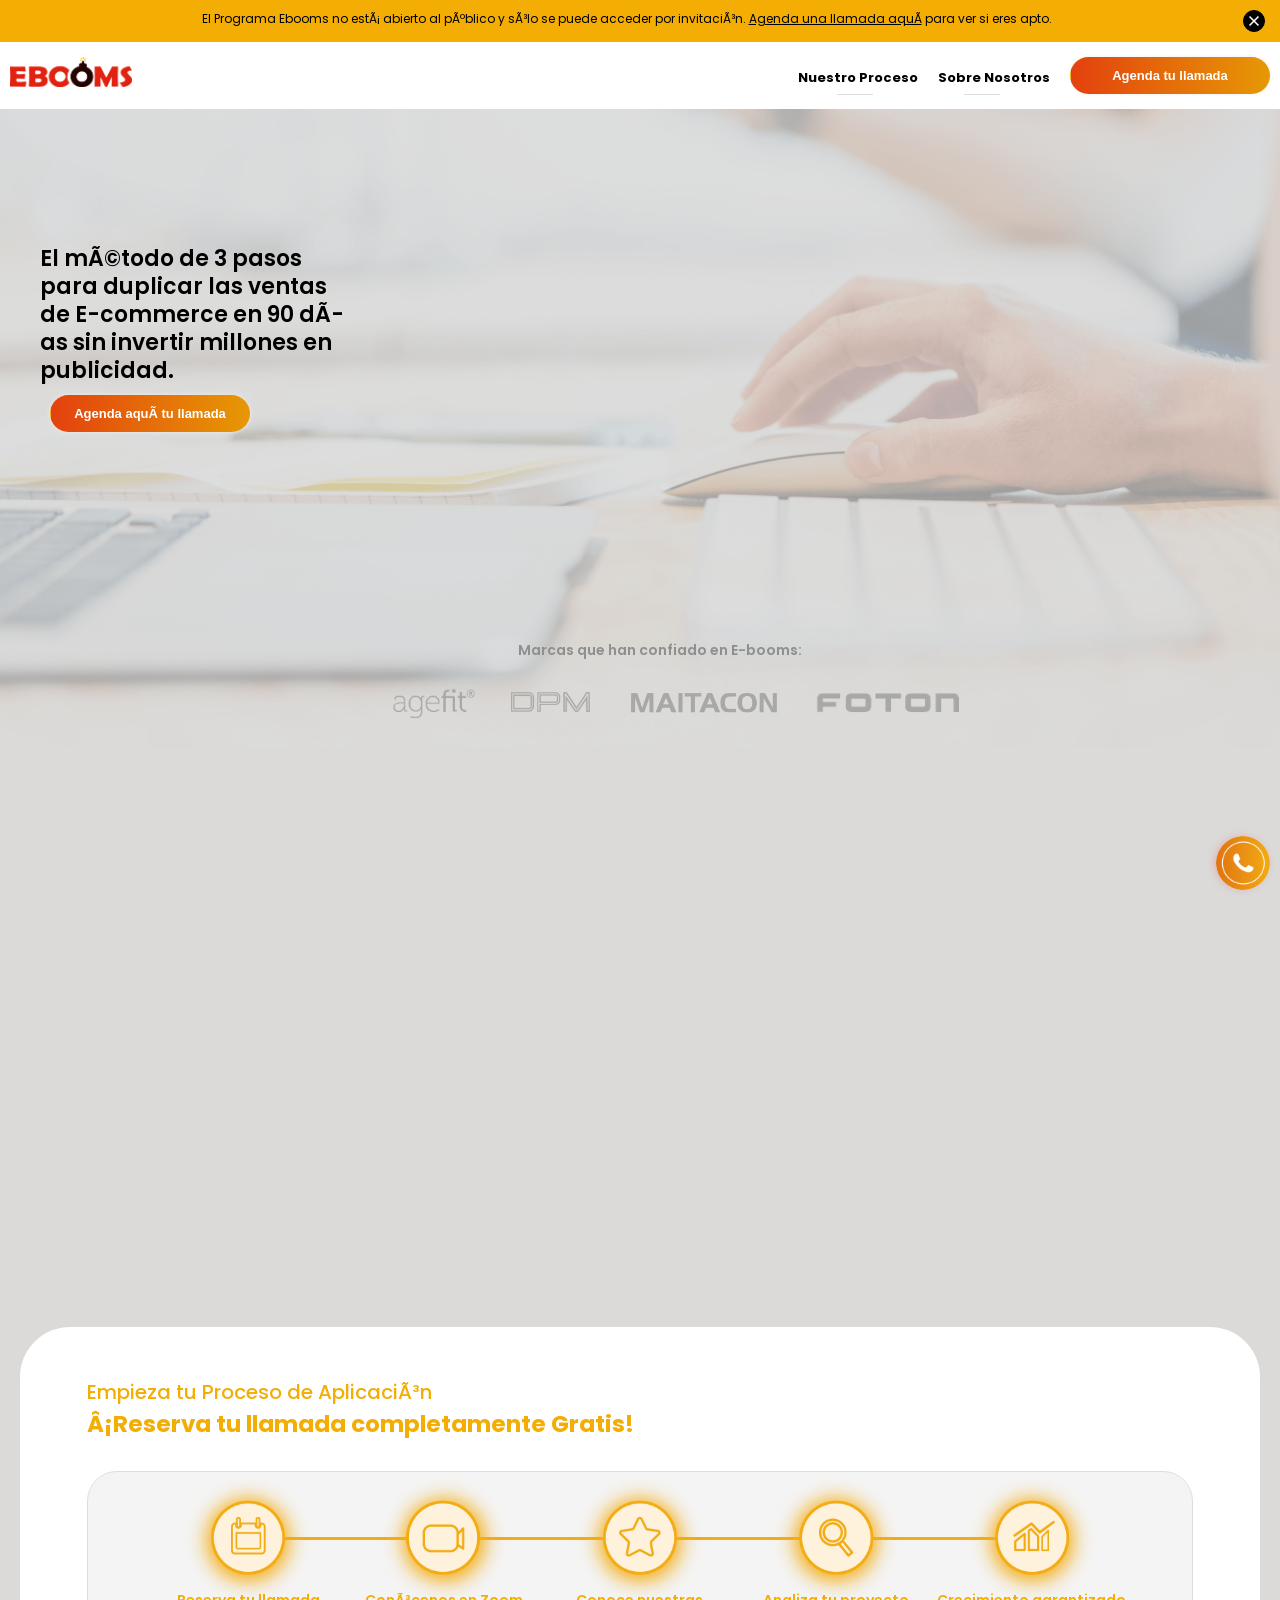
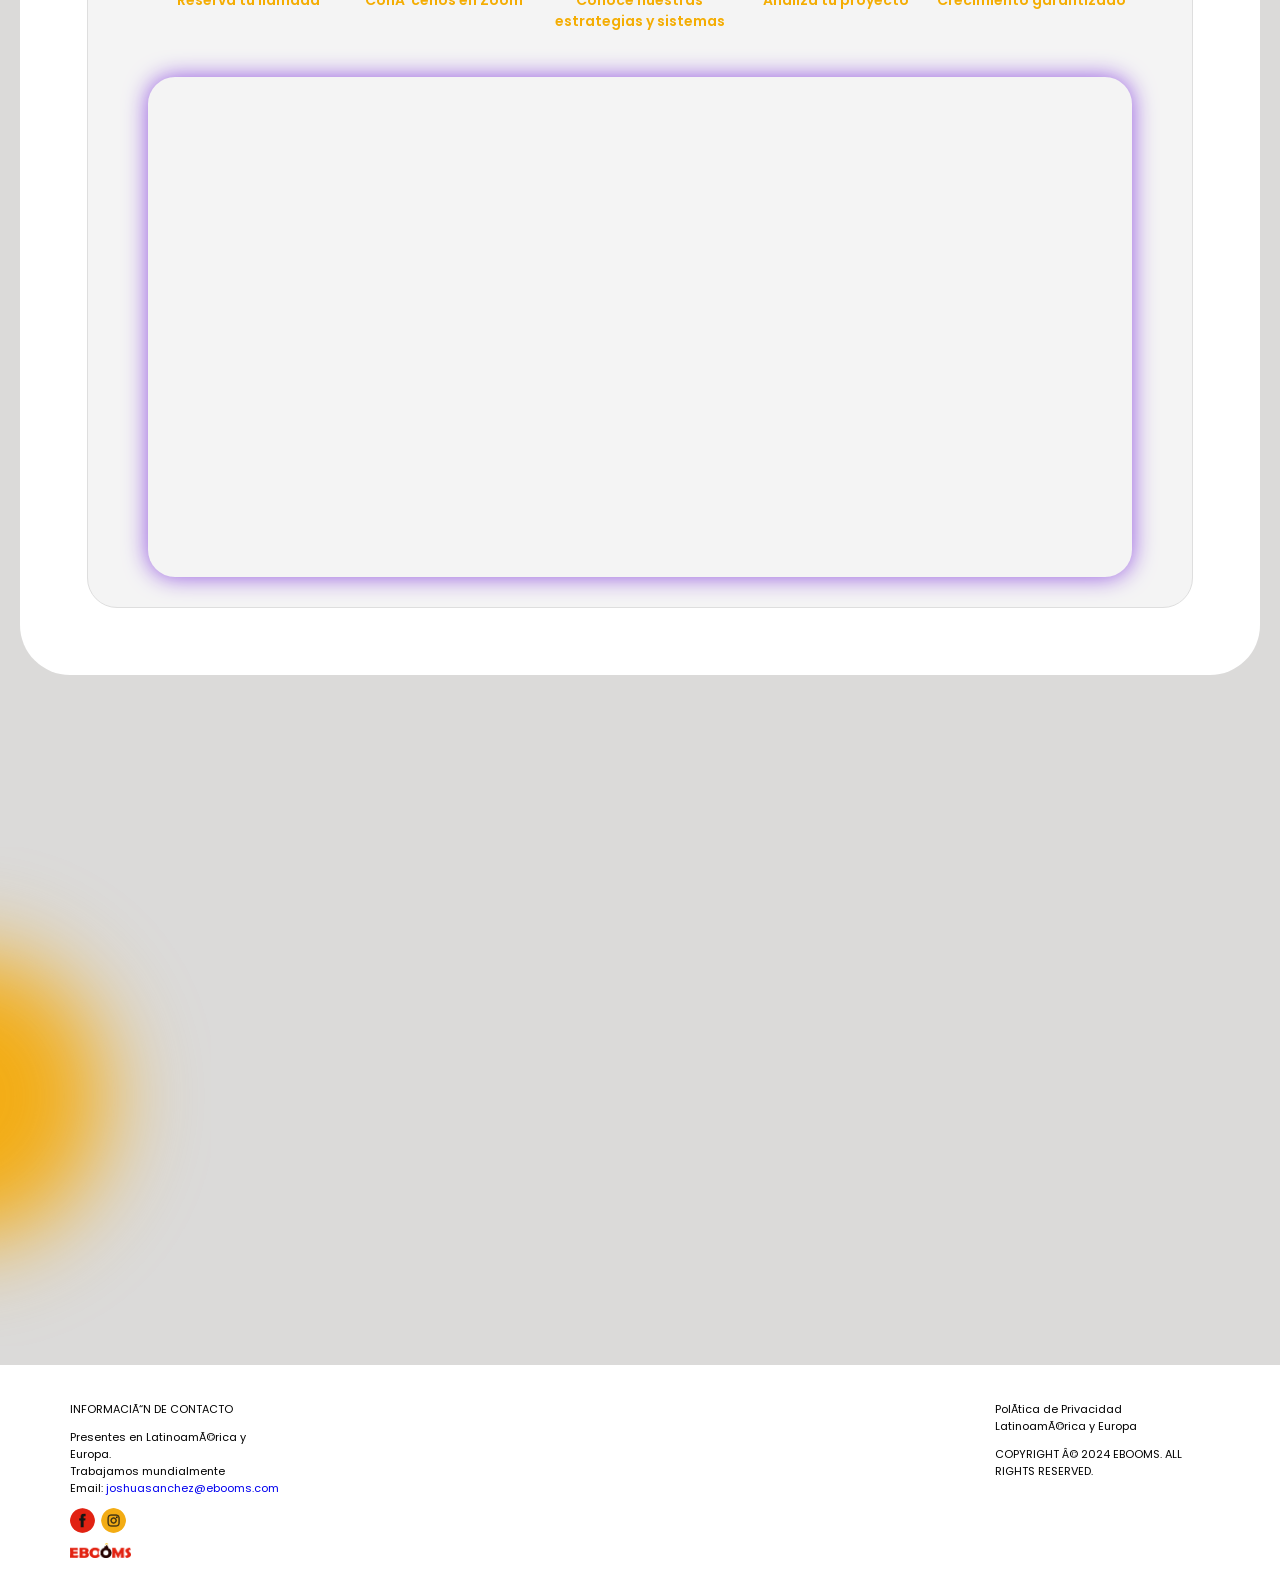
==== index.html @ c70fb782 "goto" ====
<html>
    <head>
        <script src="https://code.jquery.com/jquery-3.7.1.min.js" integrity="sha256-/JqT3SQfawRcv/BIHPThkBvs0OEvtFFmqPF/lYI/Cxo=" crossorigin="anonymous"></script>
        <script src="js/script.js"></script>
        <link rel="stylesheet" href="css/style.css">
        <link rel="stylesheet" href="https://fonts.googleapis.com/css2?family=Material+Symbols+Outlined:opsz,wght,FILL,GRAD@24,400,0,0" />
        <link rel="preconnect" href="https://fonts.googleapis.com">
        <link rel="preconnect" href="https://fonts.gstatic.com" crossorigin>
        <link href="https://fonts.googleapis.com/css2?family=Poppins:ital,wght@0,100;0,200;0,300;0,400;0,500;0,600;0,700;0,800;0,900;1,100;1,200;1,300;1,400;1,500;1,600;1,700;1,800;1,900&display=swap" rel="stylesheet">
        <meta name="viewport" content="width=device-width, initial-scale=1">
    </head>
    <body>
        <!-- Top Fixed -->
        <div class="topFixed">
            <div class="warning">
                <span class="text">
                    El Programa Ebooms no está abierto al público y sólo se puede acceder por invitación. 
                    <a class="btnGoToCall">Agenda una llamada aquí</a> para ver si eres apto.
                </span>            
                <span class="material-symbols-outlined close">
                    close
                </span>
            </div>
            <div class="header flex">
                <div class="divLogo">
                    <span class="name logo"></span>
                </div>
                <span class="shadowBorder shadow1"></span>
                <span class="shadowBorder shadow2"></span>
                <span class="link" onclick="goTo('ourProcess')">Nuestro Proceso</span>
                <span class="link" onclick="goTo('aboutUs')">Sobre Nosotros</span>
                <button class="firstFont btnGradient btnGoToCall">Agenda tu llamada</button>
                <i class="menu backgroundStyle"></i>
            </div> 
        </div>

        <!-- Menu -->
        <div class="divMenu">
            <div class="row">
                <div class="divLogo">
                    <span class="name logo"></span>
                </div>
                <button class="firstFont btnGradient btnGoToCall">Agenda tu llamada</button>
                <i class="close backgroundStyle"></i>
            </div>
            <div class="links">
                <p class="link" onclick="goTo('ourProcess')">Nuestro Proceso</p>
                <p class="link" onclick="goTo('aboutUs')">Sobre Nosotros</p>
            </div>
        </div>
        
        <!-- Section 1 -->
        <div class="section1">
            <div class="line1 flex">
                <div class="flex1 left">
                    <div class="title">El método de 3 pasos para duplicar las ventas de E-commerce en 90 días sin invertir millones en publicidad.</div>
                    <button class="firstFont btnGradient btnGoToCall">Agenda aquí tu llamada</button>
                </div>
                <div class="flex3">
                    <iframe class="video" width="560" height="315" src="https://www.youtube.com/embed/VGa1imApfdg?si=4htYw8G96oYZtL4E&autoplay=1&mute=1" title="YouTube video player" frameborder="0" allow="accelerometer; autoplay; clipboard-write; encrypted-media; gyroscope; picture-in-picture; web-share" referrerpolicy="strict-origin-when-cross-origin" allowfullscreen></iframe>
                </div>
            </div>
            <div class="line2">
                <p>Marcas que han confiado en E-booms:</p>
                <div class="icons">
                    <i id="imgAgefit" class="image"></i>
                    <i id="imgDPM" class="image"></i>
                    <i id="imgMaitacon" class="image"></i>
                    <i id="imgFoton" class="image"></i>
                </div>
            </div>
        </div>

        <!-- Section 2 - Steps -->
        <div class="divSection2 bgGray2">
            <div class="section2">
                <p>¿Cómo funciona?</p>
                <p class="titleYellow">Los Tres Pasos</p>
    
                <div class="iconsSteps">
                    <i step="1">Paso 1</i>
                    <i step="2">Paso 2</i>
                    <i step="3">Paso 3</i>
                </div>
    
                <div class="steps">
                    <!-- Paso 1 -->
                    <div class="step step1 active">
                        <p class="title">Paso 1</p>
                        <div class="box flex">
                            <div class="left flex1 background">Captación de atención, ya sea orgánica o con tráfico pagado, dirigida al embudo de venta personalizado, mediante ofertas de contenido de alto valor virales.</div>
                            <i class="bomb"></i>
                            <div class="right flex1 bgGray">
                                <p><i class="icon users"></i>Captación De Tráfico</p>
                                <p><i class="icon chains"></i>Creatividades Virales</p>
                                <p><i class="icon chains"></i>Embudo De Venta Alto Valor Personalizado</p>
                            </div>
                        </div>
                    </div>
                    
                    <!-- Paso 2 -->
                    <div class="step step2 hide" style="display: none;">
                        <p class="title">Paso 2</p>
                        <div class="box flex">
                            <div class="left flex1 bgGray">
                                <p><i class="icon star"></i>Oferta De Adquisición Ganadora</p>
                                <p><i class="icon graph"></i>Sistema De Conversión De Trafico</p>
                            </div>
                            <i class="bomb"></i>
                            <div class="right flex1 bgYellow">
                                Creación de un sistema para convertir esa atención en ventas, utilizando ofertas de adquisición ganadoras.
                            </div>
                        </div>
                    </div>
    
                    <!-- Paso 3 -->
                    <div class="step step3 hide" style="display: none;">
                        <p class="title">Paso 3</p>
                        <div class="box flex">
                            <div class="left flex1 bgWhite">Desarrollo de un proceso post-venta para extender y aumentar el valor de vida de cada cliente, mediante estrategias de email marketing ganadoras de alto valor.</div>
                            <i class="bomb"></i>
                            <div class="right flex1 bgGray">
                                <p><i class="icon email"></i>Dominio De Marketing Por Email</p>
                                <p><i class="icon hands"></i>Resultados Garantizados</p>
                            </div>
                        </div>
                    </div>
                </div>
    
                <button class="firstFont btnGradient btnGoToCall btnLarge">Agenda aquí tu llamada</button>
            </div>
        </div>

        <!-- Section 3 - Reserve -->
        <div class="divReserve bgGray2" id="divReserve">
            <div class="reserve bgWhite">
                <div class="title">Empieza tu Proceso de Aplicación<br>
                    <span class="title2">¡Reserva tu llamada completamente Gratis!</span>
                </div>
                <div class="bgGray">
                    <div class="partner">                
                        <div class="icons">
                            <i class="line"></i>
                            <div class="divRound"><i class="round" icon="calendar"></i><span>Reserva tu llamada</span></div>
                            <div class="divRound"><i class="round" icon="video"></i><span>Conócenos en Zoom</span></div>
                            <div class="divRound"><i class="round" icon="star"></i><span>Conoce nuestras estrategias y sistemas</span></div>
                            <div class="divRound"><i class="round" icon="search"></i><span>Analiza tu proyecto</span></div>
                            <div class="divRound"><i class="round" icon="graph"></i><span>Crecimiento garantizado</span></div>
                        </div>
                    </div>
                    <div class="calendy">
                        <iframe src="https://calendly.com/joshuasanchez-ebooms/llamada-demo?month=2024-07"></iframe>
                    </div>
                </div>
            </div>
        </div>

        <!-- Section 4 - About us -->
        <div class="divAboutUs" id="divAboutUs">
        <div class="aboutUs">            
            <div class="flex">
                <div class="flex1">
                    <div class="content">      
                        <div class="title">¿Quiénes somos?</div>
                        <div class="text">
                        Somos <span style="color:red;">¡el boom!</span> de crecimiento constante para nuestros socios comerciales y mediante nuestra fórmula secreta de alta conversión logramos llevarlos a tomar nuevos mercados aumentando su facturación de manera exponencial y sin límites. 
                        <br><br>
                        Las demás agencias te hacen competir por la atención del 3% del mercado. 
                        <br><br>
                        Nuestro método te llevará a tomar el 100%    
                        </div>
                    </div>
                </div>
                <div class="flex1 right numbers">
                    <div class="content flex div3">
                        <div class="number">
                            <i class="number3 backgroundStyle"></i>
                            <span class="spn3">Modo Compra</span>
                        </div>
                        <span class="textLeft">La mayoría de las marcas sólo se dirigen a este segmento de la población, y todas compiten por captar su atención.</span>
                                                                            
                    </div>
                    <div class="content flex div17">
                        <span class="textLeft"></span>
                        <div class="number">
                            <i class="number17 backgroundStyle"></i>
                            <span class="spn17">Modo Consumisión de Información</span>
                        </div>                                                    
                    </div>
                    <div class="content flex div20">
                        <span class="textLeft"></span>
                        <div class="number">
                            <i class="number20 backgroundStyle"></i>
                            <span class="spn20">Consciente del Problema</span>
                        </div>                                                    
                    </div>
                    <div class="content flex div60">
                        <span class="textLeft"></span>
                        <div class="number">
                            <i class="number60 backgroundStyle"></i>
                            <span class="spn60">No Consciente del Problema</span>
                        </div>                                                    
                    </div>
                </div>
                <div class="vBar"></div>
            </div>
            
            <div class="footer">
                <i class="klaviyo backgroundStyle"></i>
                <i class="meta backgroundStyle"></i>
                <i class="ecom backgroundStyle"></i>
                <i class="google backgroundStyle"></i>
                <i class="idv backgroundStyle"></i>
            </div>
        </div>
        </div>

        <div class="footer">
            <div class="left">
                <p>INFORMACIÓN DE CONTACTO</p>
                <p>Presentes en Latinoamérica y Europa.<br>
                    Trabajamos mundialmente<br>
                    Email: <a href="mailto:joshuasanchez@ebooms.com">joshuasanchez@ebooms.com</a>
                </p>     
                <div class="icons">
                    <a href="https://www.facebook.com/profile.php?id=61560010509264" target="_blank">
                        <i class="round facebook"></i>
                    </a>                    
                    <a href="https://www.instagram.com/ecomboomsolutions" target="_blank">
                        <i class="round instagram"></i>
                    </a>
                </div>
                <i class="logo backgroundStyle"></i>
            </div>
            <div class="center"></div>
            <div class="right">
                <p>Política de Privacidad Latinoamérica y Europa</p> 
                <p>COPYRIGHT © 2024 EBOOMS. ALL RIGHTS RESERVED.</p>
            </div>            
        </div>

        <div class="divIcoPhone btnGradient btnGoToCall hide">
            <span class="material-symbols-outlined icoPhone">call</span>
        </div>
        <div class="divIcoPhone btnGoToCall"></div>
    </body>
</html>
---- css/style.css ----
:root {
  --yellow-color: #F4ad03;
}
.bgYellow { background-color: var(--yellow-color); }
.bgWhite { background-color: white; }
.bgBlue { background-color: #07adbd; }
.bgRed {background-color: #e22211;color: black !important;}
.bgBrown { background-color: #250401; }
body.showMenu {
    overflow: hidden;
}
body {
     font-family: "Poppins", sans-serif;
     font-weight: 400;
     font-style: normal;
     margin: 0;
     padding: 0;
     /* font-family: 'Berlin Sans FB', sans-serif; */
     color: #f3f2de;
     /* font-family: Arial; */
     /* background-color: #dbdad9; */
     user-select: none;
     /* display: none; */
     overflow-x: hidden;
     /* display: block; */
 }
.header .menu { display: none; }
.header .menu, .divMenu .close {
    background-image: url(../images/menu.png);
    height: 25px;
    width: 40px;
    margin: auto;
    background-position: center;
    cursor: pointer;
}
.divMenu .btnGoToCall {
    margin-right: 0px;
}
.divMenu .close {
 background-image: url(../images/close.png);
 float: right;
 margin-top: 16px;
 margin-right: 20px;
 }
.header {background-color: white;/* height: 50px; */padding: 5px 10px;font-size: 13px;color: black;/* position: fixed; *//* width: 100%; */}
.flex {display: flex;}
.flex1 { flex: 1; }
.flex2 { flex: 2; }
.flex3 { flex: 3; }



.section1 .flex3 { display: none; }
.header .name, .divMenu .logo {font-weight: 600;margin: 0;cursor: initial;background: url(../images/logo.png);width: 122px;height: 51px;background-size: contain;background-repeat: no-repeat;margin-top: 10px;display: inline-block;/* float: left; */position: absolute;}
.header span {margin: 0px 10px;line-height: 61px;cursor: pointer;height: 47px;font-weight: 700;}
.btnGradient {padding: 10px 15px;margin-left: 10px;/* background: #f3f2de; */cursor: pointer;border: 1px solid #00000000;border-radius: 19px;/* background-color: #e22211; */color: #f3f2de;/* transition: 1s; */font-size: 13px;font-weight: 600;}
.bgBlack {/* background-color: black; *//* height: 450px; */color: #f3f2de;margin: 0 auto;text-align: center;padding: 80px 40px 80px 40px;/* font-size: 24px; */}
.bgBlack .title {
    line-height: 30px;
}
.bgBlack .subtitle {
    font-size: 14px;
    opacity: 80%;
    margin-top: 7px;
}
.video {
    margin-top: 30px;
    border-radius: 50px;
    width: 650px;
    height: 400px;
    max-width: 85%;
}
.mobile .reserve, .show .reserve { opacity: 1; }
.mobile .aboutUs, .show .aboutUs { opacity: 1; }
.reserve {/* background-color: #f2f2f2; */padding: 67px;padding-top: 50px;text-align: center;color: #f3f2de;display: none;/* margin: 20px 0; */border-radius: 50px;margin-bottom: 0;opacity: 0;transition: 2s;}
.reserve .icons {/* display: flex; */height: 175px;font-size: 14px;}
.reserve .title, .title {
    font-weight: 600;
    font-size: 22px;
}
.reserve .title {
    color: var(--yellow-color);
    text-align: left;
    font-weight: 500;
    font-size: 20px;
}
.reserve .title2 {
    font-weight: 700;
    font-size: 23px;
}
.reserve .line {width: 80%;display: block;height: 3px;background-color: #f3ac13;position: relative;top: -195px;z-index: 1;margin: 0 auto;top: 35px;}
.calendy {/* background-color: black; *//* color: #f3f2de; *//* font-size: 13px; *//* padding: 181px 45px; *//* margin: 50px 0px; */border-radius: 20px;}
.partner {
    /* margin-top: 70px; */
    font-size: 13px;
    /* font-weight: 600; */
}
.divRound {width: calc(20% - 5px);display: inline-block;height: 229px;}
.divRound span {
    display: inline-table;
    margin-top: 15px;
    color: var(--yellow-color);
    font-weight: 600;
    display: grid;
}
.round:hover {
    /* scale: 6; */
}
.round {
    /* background-color: black; */
    width: 70px;
    height: 70px;
    display: inline-block;
    border-radius: 100%;
    /* margin: 10px 20px; */
    z-index: 2;
    position: relative;
    background-repeat: no-repeat;
    background-size: contain;
    scale: 5;
    }
.round[icon=calendar] {
    background-image: url(../images/calendar.png);
}
.round[icon=graph] {
    background-image: url(../images/graph2.png);
}
.round[icon=search] {
    background-image: url(../images/search.png);
}
.round[icon=star] {
    background-image: url(../images/star2.png);
}
.round[icon=video] {
    background-image: url(../images/video.png);
}
.divAboutUs {background-color: #dbdad9;transition: 10s;background-image: url(../images/bgSpot01.png);background-repeat: no-repeat;background-size: 500px;/* background-color: #dbdad9 !important; */background-position: 110% -235px;/* background-position: -289px 172px; */}
.aboutUs {
    padding-bottom: 50px;
    color: black;
    display: none;
    /* background-image: url(../images/bgSpot01.png); */
    background-repeat: no-repeat;
    background-size: 500px;
    /* background-color: #dbdad9 !important; */
    background-position: 110% -235px;
    transition: 10s;
    padding: 50px;
    padding-bottom: 0;
    opacity: 0;
    transition: 2s;
}
.divAboutUs.moveBG { background-position: -289px 172px; }
.aboutUs .title {
    margin-bottom: 40px;
}
.aboutUs .image {
    background: black;
    height: 300px;
    background: url(../images/aboutUs.jpg);
    background-size: cover;
    background-repeat: no-repeat;
}
.aboutus .subtitle {font-size: 14px;font-weight: 600;}
.aboutus .numbers .content {color: var(--yellow-color);font-weight: 600;font-size: 14px;padding-right: 0;padding: 0;/* margin-bottom: 40px; *//* float: inline-end; */visibility: hidden;/* display: none; */margin-bottom: 30px;display: block;/* transition: 3s; */}
.aboutus .numbers .content.div3 {display: block;/* position: absolute; */top: 50%;/* transform: translate(-50%, -50%); */left: 50%;/* margin: 0; *//* justify-content: center; *//* align-items: center; *//* margin: 0; */height: 70px;}
.aboutus .numbers .content .textLeft {
    width: 0;
    margin-right: 50px;
    /* margin-left: 25px; */
    text-align: end;
    line-height: 17px;
    display: none;
}
.aboutus .numbers .content.div3 .textleft {
    width: 230px;
    float: right;
}
.aboutus .numbers .div17 {
    height: 80px;
}
.aboutus .numbers .div20 {
    height: 100px;
}
.aboutus .numbers .div60 {
    height: 120px;
}
.aboutus .numbers.step1 .div3,
.aboutus .numbers.step2 .div3, .aboutus .numbers.step2 .div17,
.aboutus .numbers.step3 .div3, .aboutus .numbers.step3 .div17, .aboutus .numbers.step3 .div20,
.aboutus .numbers.step4 .div3, .aboutus .numbers.step4 .div17, .aboutus .numbers.step4 .div20, .aboutus .numbers.step4 .div60
{/* display: block; */visibility: visible;/* float: none; */}

.aboutus .numbers.step3 {}
.aboutus .numbers.step4 .div60 { display: block; }
.aboutus .numbers {
    /* padding-top: 50px; */
    display: block;
    /* justify-content: end; */
    /* align-items: center; */
    /* border-right: 7px solid var(--yellow-color); */
    /* padding-right: 20px; */
}
.aboutus .content {
    padding: 20px;
    padding-right: 20px;
    font-weight: 500;
    padding-top: 100px;
    /* padding-bottom: 50px; */
}
.aboutus .number span {
    margin-top: 10px;
    display: block;
    text-align: right;
    float: inline-start;
    width: 100%;
}
.aboutus .number i {
    background-position: right;
    /* transition: 2s; */
}
.aboutus .number {
    float: inline-end;
    display: inline-block;
    flex: 1;
    /* min-width: 105px; */
    /* transition: 2s; */
}
.aboutus .number3 {
    height: 30px;
    background-image: url(../images/3.png);
}
.aboutus .vBar{
    width: 7px;
    background-color: var(--yellow-color);
    padding: 0px;
    margin: 168px 0px 88px 30px;
    margin-bottom: 0;
    height: 100px;
    margin-top: 0;
    height: auto;
}
.aboutus .number17 {
    height: 50px;
    background-image: url(../images/17.png);
}
.aboutus .number20 {
    height: 70px;
    background-image: url(../images/20.png);
}
.aboutus .number60 {
    height: 90px;
    background-image: url(../images/60.png);
    /* width: 300px; */
}
.showMenu .divMenu { display: block; }
.divMenu {display: none;width: 100%;height: 100%;background-color: white;position: fixed;z-index: 3;padding: 5px 10px;}
.divMenu .row {
    display: flex;
}
.divMenu .links p:hover {border: 1px solid #6f6fff;}
.divMenu .links p {
    padding: 10px;
    border-radius: 10px;
    cursor: pointer;
    border: 1px solid transparent;
    margin-bottom: 0px;
    margin-top: 10px;
}
.divMenu .links {
    border: none;
    color: black;
    font-size: 15px;
    font-weight: 700;
    width: calc(100% - 15px);
    margin-left: -3px;
}
.spn3 {/* margin-left: -12px; */}
.spn17 {/* margin-left: -90px; */}
.backgroundStyle { background-size: contain;
    background-repeat: no-repeat;
    display: block; }
.aboutus .right .text {
    margin: 7px 0;
    margin-bottom: 20px;
    font-size: 14px;
}
.aboutus button {
    color: #f3f2de;
    /* background: black; */
    padding: 20px 40px;
    border-radius: 5px;
}
.aboutus .footer i {min-height: 40px;flex: 1;background-position: center;}
.aboutus .footer .klaviyo {background-image: url(../images/klaviyo.png);height: 45px;}
.aboutus .footer .meta {background-image: url(../images/meta.png);height: 50px;}
.aboutus .footer .ecom {background-image: url(../images/ecom.png);height: 100px;top: -28px;position: relative;}
.aboutus .footer .google {background-image: url(../images/google.png);height: 40px;top: 5px;position: relative;}
.aboutus .footer .idv {background-image: url(../images/idv.png);height: 45px;}
.aboutus .footer {
    font-size: 12px;
    text-align: center;
    /* font-weight: 600; */
    display: flex;
    margin: 50px;
    max-width: 900px;
    margin: 50px auto 0 auto;
}
.footer .facebook { background-image: url(../images/facebook.png);}
.footer .instagram { background-image: url(../images/instagram.png); }
.footer .logo {background-image: url(../images/logo.png);height: 15px;margin-top: 5px;}
.footer .round {
    width: 25px;
    height: 25px;
    margin: 0 3px 0 0;
    background-size: contain;
    background-repeat: no-repeat;
    display: inline-block;
    scale: 1;
    cursor: pointer;
}
.footer .text {
    font-size: 10px;
    font-weight: 500;
}
button { cursor: pointer; }
body > .footer.show {display: flex;}
body > .footer {padding: 25px 70px 70px 70px;color: black;background-color: white;height: 127px;font-size: 11px;display: flex;/* margin-bottom: -12px; *//* top: 36px; *//* position: relative; *//* padding-bottom: 0; *//* position: relative; *//* bottom: 83px; */display: none;}
body > .footer p {}
.iPartner {
    /* border: 2px solid #949494; */
    display: inline-block;
    padding: 20px 40px;
    border-radius: 5px;
    font-size: 12px;
    background: #07adbd;
    /* color: black; */
}
.partners .bold {
    font-size: 15px;
    width: 50%;
    margin-left: 45px;
    margin-top: 5px;
    font-weight: 200;
}
.footer .left {
    /* float: left; */
    /* flex: 1; */
    width: 215px;
    height: auto;
}
.footer .center {
    flex: 1;
}
.footer .right {
    /* float: right; */
    /* flex: 1; */
    width: 215px;
}
.links {
    border-bottom: 2px solid #383838;
    padding-bottom: 7px;
    /* font-weight: 600; */
    font-size: 10px;
    margin-bottom: 25px;
}
.links a.great {
    font-size: 14px;
    margin-top: -5px;
    background: url(logo.png);
    height: 30px;
    background-size: contain;
    background-repeat: no-repeat;
    width: 100px;
}
.links a {
    display: inline-block;
    margin: 0 13px;
    cursor: pointer;
    vertical-align: text-top;
}
.partners .footer {
    text-align: center;
    margin: 70px 40px 0;
}
.years {margin-top: 30px;font-size: 10px;}
.partners .round {
    background-color: transparent;
    border: 1px solid black;
    margin: 3px;
    height: 20px;
    width: 20px;
}

.warning .btnGoToCall:hover {filter: opacity(0.5);}
.warning .btnGoToCall {
    text-decoration: underline;
    cursor: pointer;
}

.warning .text {flex: 1;margin-right: 5px;}
.warning {background-color: var(--yellow-color);color: black;padding: 10px 15px;text-align: center;font-size: 12px;display: flex;}
.topfixed .close {
    display: none;
}
.warning .close {
    cursor: pointer;
    border-radius: 25px;
    border: 1px solid black;
    color: white;
    background-color: black;
    position: absolute;
    font-size: 20px !important;
    /* display: none; */
    position: inherit;
    height: 20px;
    width: 20px;
    margin: auto;
}
.divIcoPhone {bottom: 10px;top: auto;position: fixed;/* height: 20px; */border: none;/* width: 20px; */padding: 7px;border-radius: 100%;font-size: 20px !important;box-shadow: -2px 0px 10px -2px #ff040440;right: 10px;/* bottom: 0; *//* background-color: #e34c0d; *//* border: 1px solid #ebe2d296; */cursor: pointer;background: url("../images/icoPhone.png");width: 40px;height: 40px;background-size: contain;transition: 1s;}
.icoPhone {border: 1px solid white;border-radius: 100%;padding: 10px;}
.whiteBorder {
    border: 1px solid white;
    width: 40px;
    height: 40px;
    display: block;
    position: absolute;
    border-radius: 100%;
    top: 10px;
    left: 11px;
}
.header .link {
    border-bottom: 1px solid transparent;
    transition: 1.5s;
    transition: 1s;
    /* user-select: none; */
}
.header .link:beforex {
    content: "aasdfasdf";
    left: 90px;
    bottom: -6px;
    height: 2px;
    width: 57%;  /* or 100px */
    border-bottom: 1px solid #e0e0e0;
    position: relative;
    width: 20px;
    color: transparent;
  }
.header .link:hover {border-bottom: 1px solid #c0c0c0ab;/* filter: opacity(0.7); *//* font-size: 16px; */color: red;}
         
.btnGradient {
    background-image: linear-gradient(to right, #E22211 0%, #EDDE5D  71%, #F4AD03 100%);
    margin: 10px;
    /* padding: 15px 45px; */
    text-align: center;
    /* text-transform: uppercase; */
    transition: 0.5s;
    background-size: 200% auto;
    color: white;
    box-shadow: 0 0 4px #eee;
    /* border-radius: 10px; */
    display: block;
    background-image: linear-gradient(to right, #E22211 -18%, #E7AD03 62%, #F4AD03 100%);
  }

  .btnGradient:hover {
    background-position: right center; /* change the direction of the change here */
    color: #fff;
    text-decoration: none;
    /* background-position: bottom; */
    background-color: red;
    background-image: linear-gradient(to right, #E22211 0%, #E22211 55%, #E22211 100%);
    /* background-image: linear-gradient(to right, #E22211 0%, #EDDE5D  146%, #F4AD03 100%); */
    /* transition: 2s; */
    /* background-position: left; */
    background-image: linear-gradient(to right, #ff0000 0%, #f4a000 23%, red 100%);
  }
 
.section1 {
    padding: 130px 0px 15px 40px;
    background-image: url("../images/background1.png");
    background-repeat: no-repeat;
    background-size: cover;
    /* background-size: auto; */
    color: black;
    background-color: #d2d2d2;
    margin: 0 auto;
    text-align: center;
    /* display: none; */
}

.section1 .title {
    text-align: left;
    line-height: 28px;
}
.section1 button.section1  {}
 button, .btnLarge 
{width: 100%;margin-left: 0;max-width: 200px;margin: 20px auto;}
.mobile .section2, .show .section2 { opacity: 1; }

.section2 {
    opacity: 0;
    background-color: white;
    padding: 25px;
    /* margin: 20px; */
    /* border: 1px solid black; */
    border-radius: 50px;
    text-align: center;
    color: black;
    font-weight: 700;
    display: none;
    transition: 2s;
}
.section2 p {
    margin: 0;
    margin-bottom: 2px;
}
.section2 button {
    margin: 0 auto;
    margin-top: 20px;
    display: block;
}
.calendy iframe {
    width: 100%;
    height: 500px;
    border-radius: 27px;
    border: none;
    box-shadow: 0px 0px 23px 0px #9356e1;
    /* height: 100%; */
    overflow: auto;
    overflow-clip-margin: inherit;
    /* overflow: hidden; */
}
.shadowBorder {
    border-bottom: 1px solid #dddddd;
    color: transparent;
    position: relative;
    left: 151px;
    transition: 0s;
    padding: 0 18px;
    /* float: right; */
    height: 5px !important;
    z-index: 0;
    top: 42px;
 }
 .shadow2 {
    left: 222px;
}
.topFixed {
    position: fixed;
    width: 100%;
    z-index: 3;
}
.divLogo {
    /* margin-right: 35px; */
    flex: 1;
}
.header .btnGradient {
    margin-right: 0;
}
.hide {display: none;}
.divIcoPhone:hover {
    filter: brightness(1.3);
}
.section1 .line2 {
    color: #8f8f8f;
    font-weight: 600;
    font-size: 14px;
    margin-top: 80px;
    display: none;
    text-align: center;
}
.section1 .line2 .image {height: 52px;display: inline-block;/* max-width: 112px; */width: 147px;background-repeat: no-repeat;background-size: contain;position: relative;margin: 0 20px;}
#imgAgefit {background-image: url("../images/AGEFIT.png");margin: 0;top: 2px;}
#imgDPM {background-image: url("../images/DMP.png");margin: 0;height: 20px;top: -15px;width: 95px;}
#imgMaitacon {background-image: url("../images/MAITACON.png");margin-top: 10px;height: 22px;width: 150px;top: -12px;margin-right: 7px;}
#imgFoton {background-image: url("../images/FOTON2.png");height: 50px;width: 150px;top: 3px;}
.section1 .line2 .image:first-child { margin-left: 0; }
.section1 .line2 .image:last-child { margin-right: 0; }
.titleYellow {
    color: #f3ac13;
    font-size: 22px;
    margin-top: 3px !important;
    /* font-weight: 700; */
}
.iconsSteps {margin-top: 50px;margin-bottom: 50px;}
.iconsSteps i {border: 1px solid #b5b5b536;border-radius: 45%;padding: 40px 35px;box-shadow: -2px 8px 14px -8px #676767;margin: -2px;font-style: normal;font-size: 20px;background-color: #e3e3e3;cursor: pointer;}
.iconsSteps i:hover {
    filter: drop-shadow(10px 10px 32px #ddd);
    /* filter: unset; */
    padding: 45px;
}
.steps {
    padding: 20px 85px 45px 85px;
    padding-bottom: 20px;
}

.steps .step.exit {
    /* left: -1500px !important; */
}
.steps .step.hide {display: inline-block;/* left: 1500px; */position: absolute;/* display: none; */}
.steps .step.active {left: 0;opacity: 1;}
.steps .step {
    /* display: inline-block; */
    position: relative;
    left: 10%;
    right: 10%;
    height: 200px;
    left: 0;
    transition: 1s;
    /* left: 1500px; */
    height: auto;
    opacity: 0;
}
.steps .step .left {
    border-radius: 20px 0 0  20px;
    text-align: right;
}

.steps .step .hover .left { border-radius: 40px 0 0  40px; }
.steps .step .hover .right { border-radius: 0 40px 40px 0; }
.steps .step .hover div {
    padding: 75px 50px;
}
.step .icon {background-repeat: no-repeat;background-size: contain;width: 12px;height: 12px;display: inline-block;margin-right: 5px;}
.icon.users {background-image: url(../images/users.png);}
.icon.chains {background-image: url(../images/chain.png);}
.icon.star {background-image: url(../images/star.png);}
.icon.graph {background-image: url(../images/graph.png);}
.icon.email {background-image: url(../images/email.png);}
.icon.hands {background-image: url(../images/hands.png);}
.step1 .hover .bomb {  }
.steps .step .right {
    border-radius: 0 20px 20px 0;
    text-align: left;
}
.step1 .background {
    background-image: url(../images/brown.png);
    background-size: cover;
    color: white;
}
.step1 .title {
    color: #f3ac13;
    text-align: left;
    position: relative;
    top: 2px;
    left: 50px;
}
.step2 .title {
    text-align: right !important;
    color: black !important;
    left: inherit !important;
    right: 50px;
}
.step3 .title {
    color: red !important;
}
.step .title {
    color: #f3ac13;
    text-align: left;
    position: relative;
    top: 5px;
    left: 50px;
}
.reserve .bgGray {
    padding: 30px 60px;
    border-radius: 30px;
    margin-top: 30px;
    background-color: #f4f4f4;
    border: 1px solid #dedede;
}
.divSection2, .divReserve  {
    padding: 20px;
    padding-bottom: 0;
}
.bgGray2 { background-color: #dbdad9; }
.bgGray {
    background-color: #e3e3e3;
}
.step .box {
    border-radius: 40px;
    font-weight: 500;
    font-size: 13px;
    box-shadow: -1px 5px 31px -10px #535353;
    background-color: transparent;
}

.step .box:hover {
    /* font-size: 14px; */
}
.step .box div {
    padding: 50px;
    transition: 0.3s;
    /* border: 1px solid #d7d7d7; */
    /* filter: drop-shadow(2px 4px 6px black); */
}
.step .bomb {background-image: url(../images/yellowBomb.png);width: 60px;height: 60px;background-size: contain;background-repeat: no-repeat;rotate: 45deg;position: absolute;left: calc(50% - 20px);z-index: 1;/* transition: 2s; */}
.step1 .bomb {background-image: url(../images/yellowBomb.png);width: 60px;height: 60px;background-size: contain;background-repeat: no-repeat;rotate: -45deg;position: absolute;left: calc(50% - 32px);/* margin-top: 7%; *//* top: 42px; *//* padding-top: 25px; *//* transition: 0.5s; */}
.step2 .bomb {background-image: url(../images/blackBomb.png);width: 60px;height: 60px;background-size: contain;background-repeat: no-repeat;rotate: 45deg;position: absolute;left: calc(50% - 18px);}
.step3 .bomb {background-image: url(../images/redBomb.png);rotate: -45deg;left: calc(50% - 32px);}
.footer a {cursor: pointer;text-decoration: none;}




@media (max-width: 1023px) {
   
}
@media (min-width: 900px) {
    
    .aboutus .numbers .content .textleft { display: inline-block }
}
@media (max-width:900px)  {
    
.header .menu { display: block; }
     .header span { display: none; }
    .header {
    /* height: 57px; */
}
    .divIcoPhone {
    bottom: auto;
    top: 62px;
    z-index: 3;
    display: none;
    }
    .aboutus .number {display: block;float: none;}
.aboutus .number span { text-align: center; }
    .aboutus .number i {background-position: center;}
    .footer .left { width: calc(50% - 10px);
        margin-right: 10px; }
    body > .footer .icons {margin-left: 8px;}
    body > .footer {
    padding: 7px 12px;
    margin-bottom: 35px;
}
    .aboutus .footer {
    margin-top: 17px;
    height: 70px;
}
    .aboutus .content {
    padding: 0;
}
    .aboutus .numbers {justify-content: center;padding-top: 30px;}
    .aboutUs {
    padding: 20px 12px 0px 12px;
}
    .aboutUs .flex {
    display: block;
}
    .iconsSteps {
    margin: 30px 0 10px 0;
}
    .reserve .icons {
    height: auto;
    margin-bottom: 20px;
}
    .reserve .line { display: none; }
    .divRound span {
    display: inline-block;
    /* margin-top: -12px; */
    top: 5px;
    position: relative;
    left: 0px;
    flex: 1;
    text-align: justify;
}
    .divRound {
    /* width: calc(15% - 5px); */
    /* margin: 5px; */
    display: block;
    width: 100%;
    height: 60px;
    display: flex;
}
    .round {
    scale: 4;
    display: inline-block;
    left: -10px;
}
    .iconsSteps i:hover {
    padding: 25px 10px;
}
    .iconsSteps i {
    padding: 20px 10px;
    border-radius: 100%;
    margin: 1px;
}
    .steps .step1 .left {
    background-color: black;
}
    .steps .step .right {border-radius: 0px 0px 20px 20px;}
    .steps .step .left {
    border-radius: 20px 20px 0  0px;
    text-align: justify;
}
    .step .bomb {
    /* top: 15%; */
    display: none;
}
    .step .box {
    display: block;
}
    .warning {
    padding: 9px 30px 9px 10px;
    padding-right: 10px;
}
    .topfixed .close {
    right: 5px;
    top: 16px;
}
    body { font-style: inherit; }
    .noWarning .section1 {
    padding-top: 45px;
}
    .section1 {padding: 120px 7px 7px 7px;}
    .section1 .line1 { display: block; }
    .section1 .left {margin-top: 40px;}
    .section1 .title {text-align: center;margin-bottom: 10px;}
    .section1 .btnGoToCall, .section2 .btnGoToCall {margin: 0 auto;/* width: 120%; *//* display: block; *//* width: max-content; */max-width: none;}
    .video { max-width: 100%;
    width: 100%;
}
    .section1 .line2 {
    margin-top: 20px;
}
    .section1 .line2 p {
    margin-bottom: 0;
}
    .steps {
    padding: 20px 20px 40px 20px;
}
    .section2 {
    padding: 20px 20px;
}
    .reserve {
    padding: 20px;
}
    .reserve .title {
    text-align: center;
}
    .reserve .bgGray {
    padding: 10px 15px;
}
}

@media (min-width:1200px)  {
    .section1 .left {
        margin-top: 115px;
        display: none;
    }
    .section1 .line1 { display: flex; }
    .section1 {
    padding: 130px 0px 15px 40px; }
}

@media (min-device-width: 400px){
    body { font-style: inherit; }
}
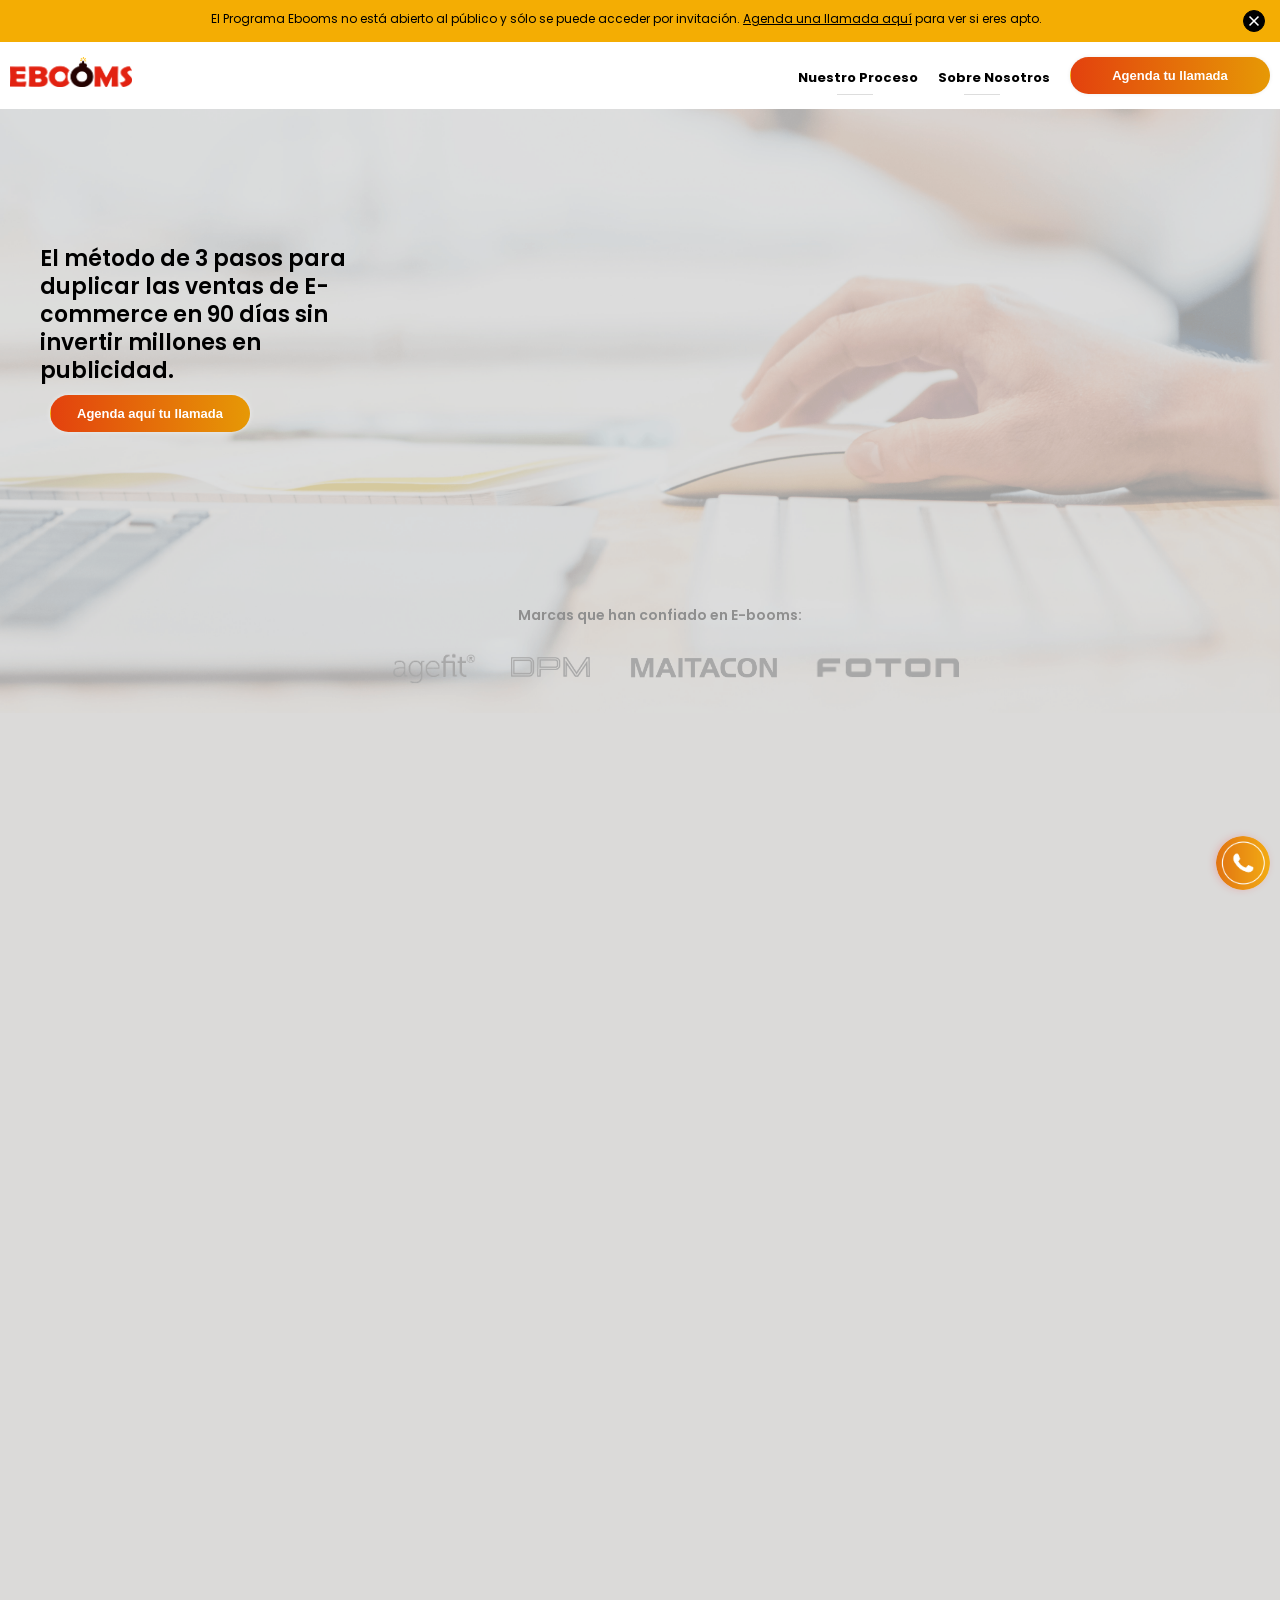
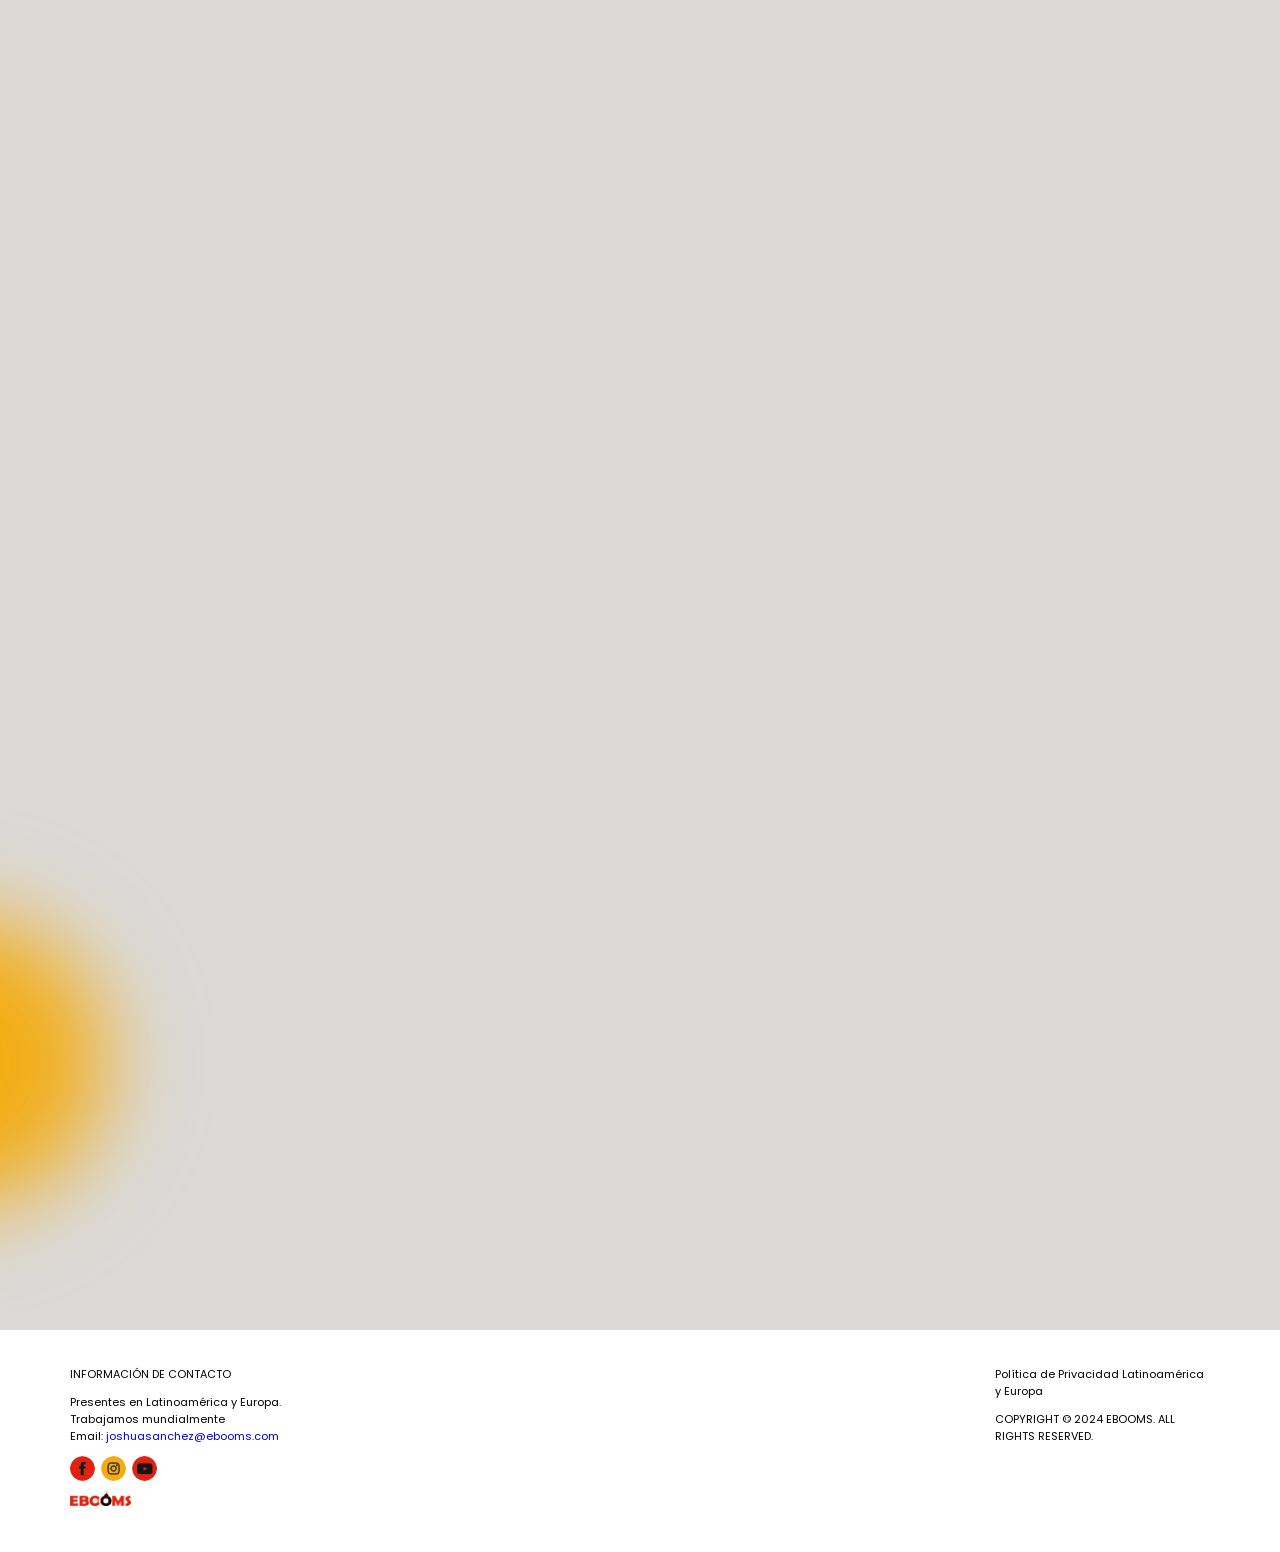
==== commit d9d65df9: "youtube" ====
--- a/index.html
+++ b/index.html
@@ -8,6 +8,7 @@
         <link rel="preconnect" href="https://fonts.gstatic.com" crossorigin>
         <link href="https://fonts.googleapis.com/css2?family=Poppins:ital,wght@0,100;0,200;0,300;0,400;0,500;0,600;0,700;0,800;0,900;1,100;1,200;1,300;1,400;1,500;1,600;1,700;1,800;1,900&display=swap" rel="stylesheet">
         <meta name="viewport" content="width=device-width, initial-scale=1">
+        <meta charset="utf-8">
     </head>
     <body>
         <!-- Top Fixed -->
@@ -57,7 +58,7 @@
                     <button class="firstFont btnGradient btnGoToCall">Agenda aquí tu llamada</button>
                 </div>
                 <div class="flex3">
-                    <iframe class="video" width="560" height="315" src="https://www.youtube.com/embed/VGa1imApfdg?si=4htYw8G96oYZtL4E&autoplay=1&mute=1" title="YouTube video player" frameborder="0" allow="accelerometer; autoplay; clipboard-write; encrypted-media; gyroscope; picture-in-picture; web-share" referrerpolicy="strict-origin-when-cross-origin" allowfullscreen></iframe>
+                    <iframe class="video" width="560" height="315" src="https://www.youtube.com/embed/aBRoAyxmGBs?si=D8oZbPEwTAxDZ1HP&autoplay=1&mute=1" title="YouTube video player" frameborder="0" allow="accelerometer; autoplay; clipboard-write; encrypted-media; gyroscope; picture-in-picture; web-share" referrerpolicy="strict-origin-when-cross-origin" allowfullscreen></iframe>
                 </div>
             </div>
             <div class="line2">
@@ -228,6 +229,9 @@
                     </a>                    
                     <a href="https://www.instagram.com/ecomboomsolutions" target="_blank">
                         <i class="round instagram"></i>
+                    </a>                    
+                    <a href="https://www.youtube.com/@ebooms1" target="_blank">
+                        <i class="round youtube"></i>
                     </a>
                 </div>
                 <i class="logo backgroundStyle"></i>
--- a/css/style.css
+++ b/css/style.css
@@ -23,6 +23,7 @@
      /* display: none; */
      overflow-x: hidden;
      /* display: block; */
+     min-width: 385px;
  }
 .header .menu { display: none; }
 .header .menu, .divMenu .close {
@@ -67,7 +68,7 @@
     margin-top: 30px;
     border-radius: 50px;
     width: 650px;
-    height: 400px;
+    height: 365px;
     max-width: 85%;
 }
 .mobile .reserve, .show .reserve { opacity: 1; }
@@ -175,6 +176,9 @@
 .aboutus .numbers .content.div3 .textleft {
     width: 230px;
     float: right;
+    max-width: 230px;
+    min-width: 220px;
+    width: 50%;
 }
 .aboutus .numbers .div17 {
     height: 80px;
@@ -308,6 +312,7 @@
 }
 .footer .facebook { background-image: url(../images/facebook.png);}
 .footer .instagram { background-image: url(../images/instagram.png); }
+.footer .youtube { background-image: url(../images/youtube.png); }
 .footer .logo {background-image: url(../images/logo.png);height: 15px;margin-top: 5px;}
 .footer .round {
     width: 25px;
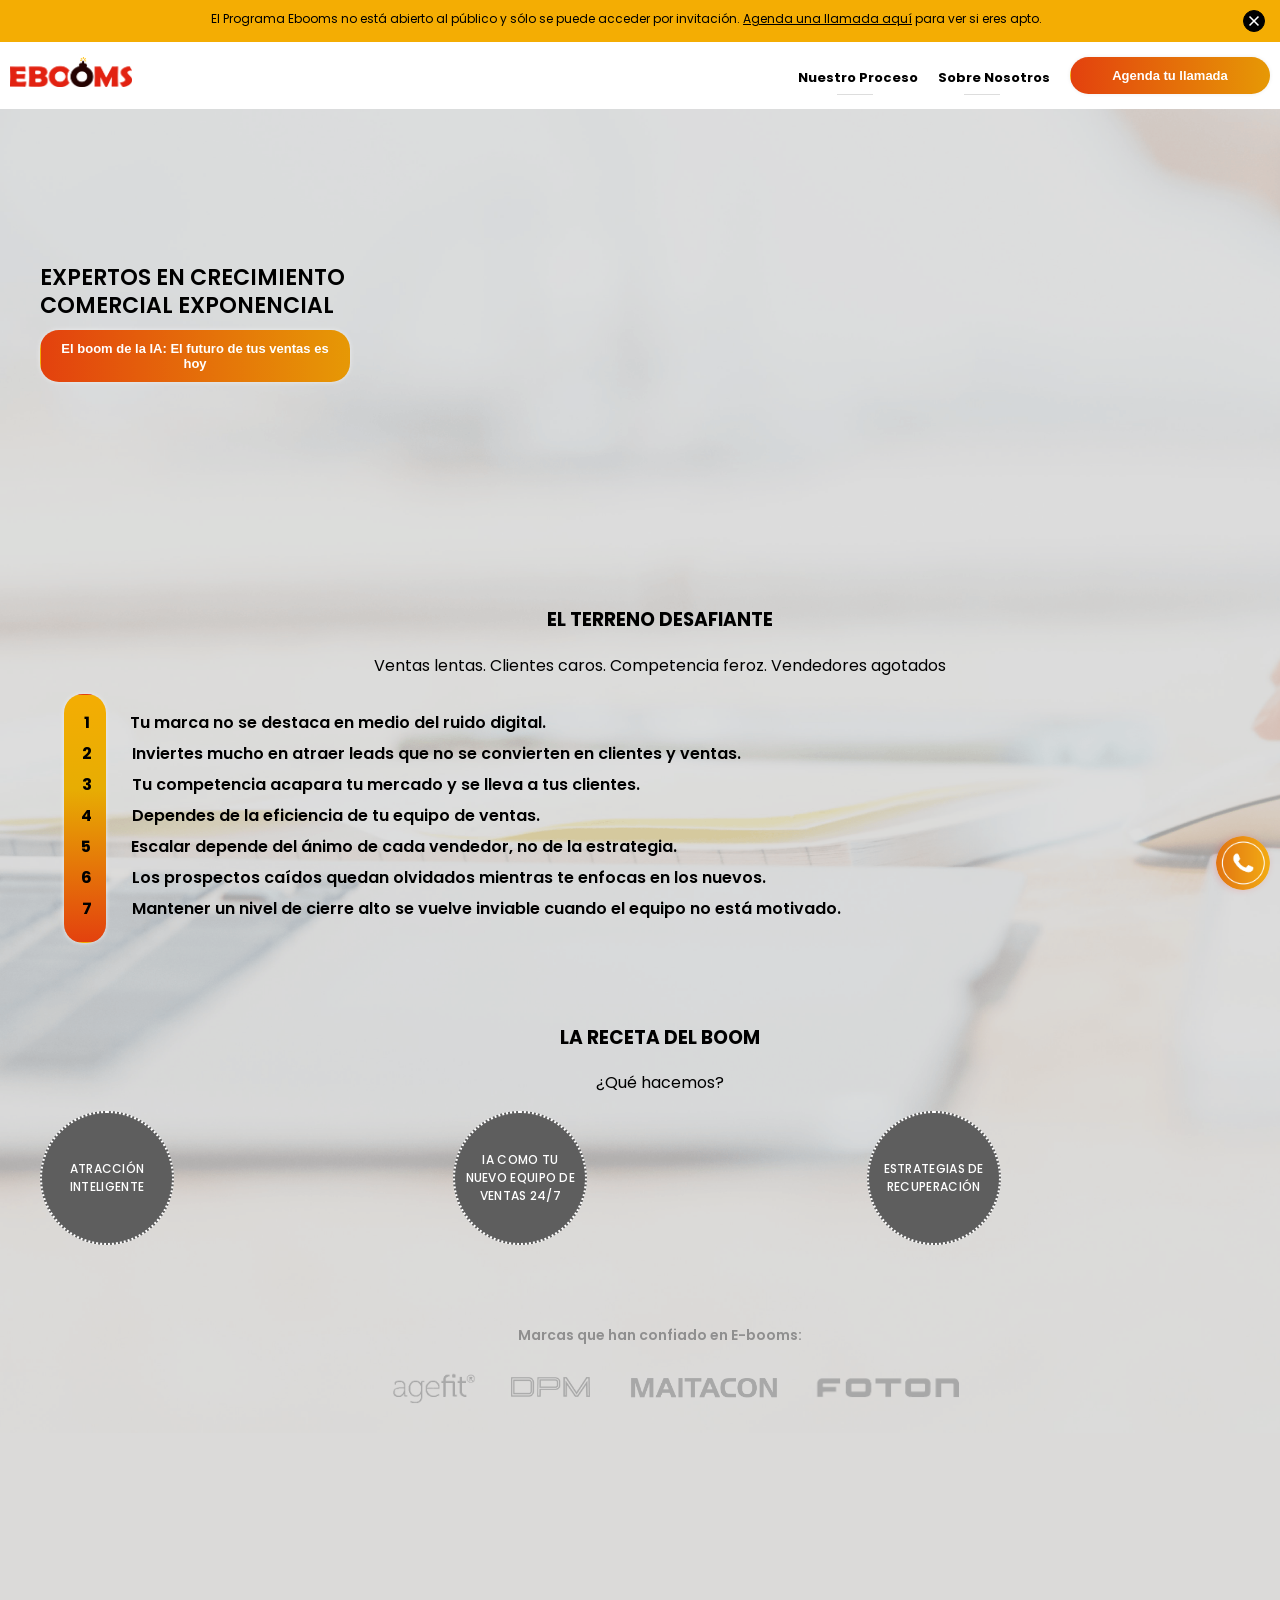
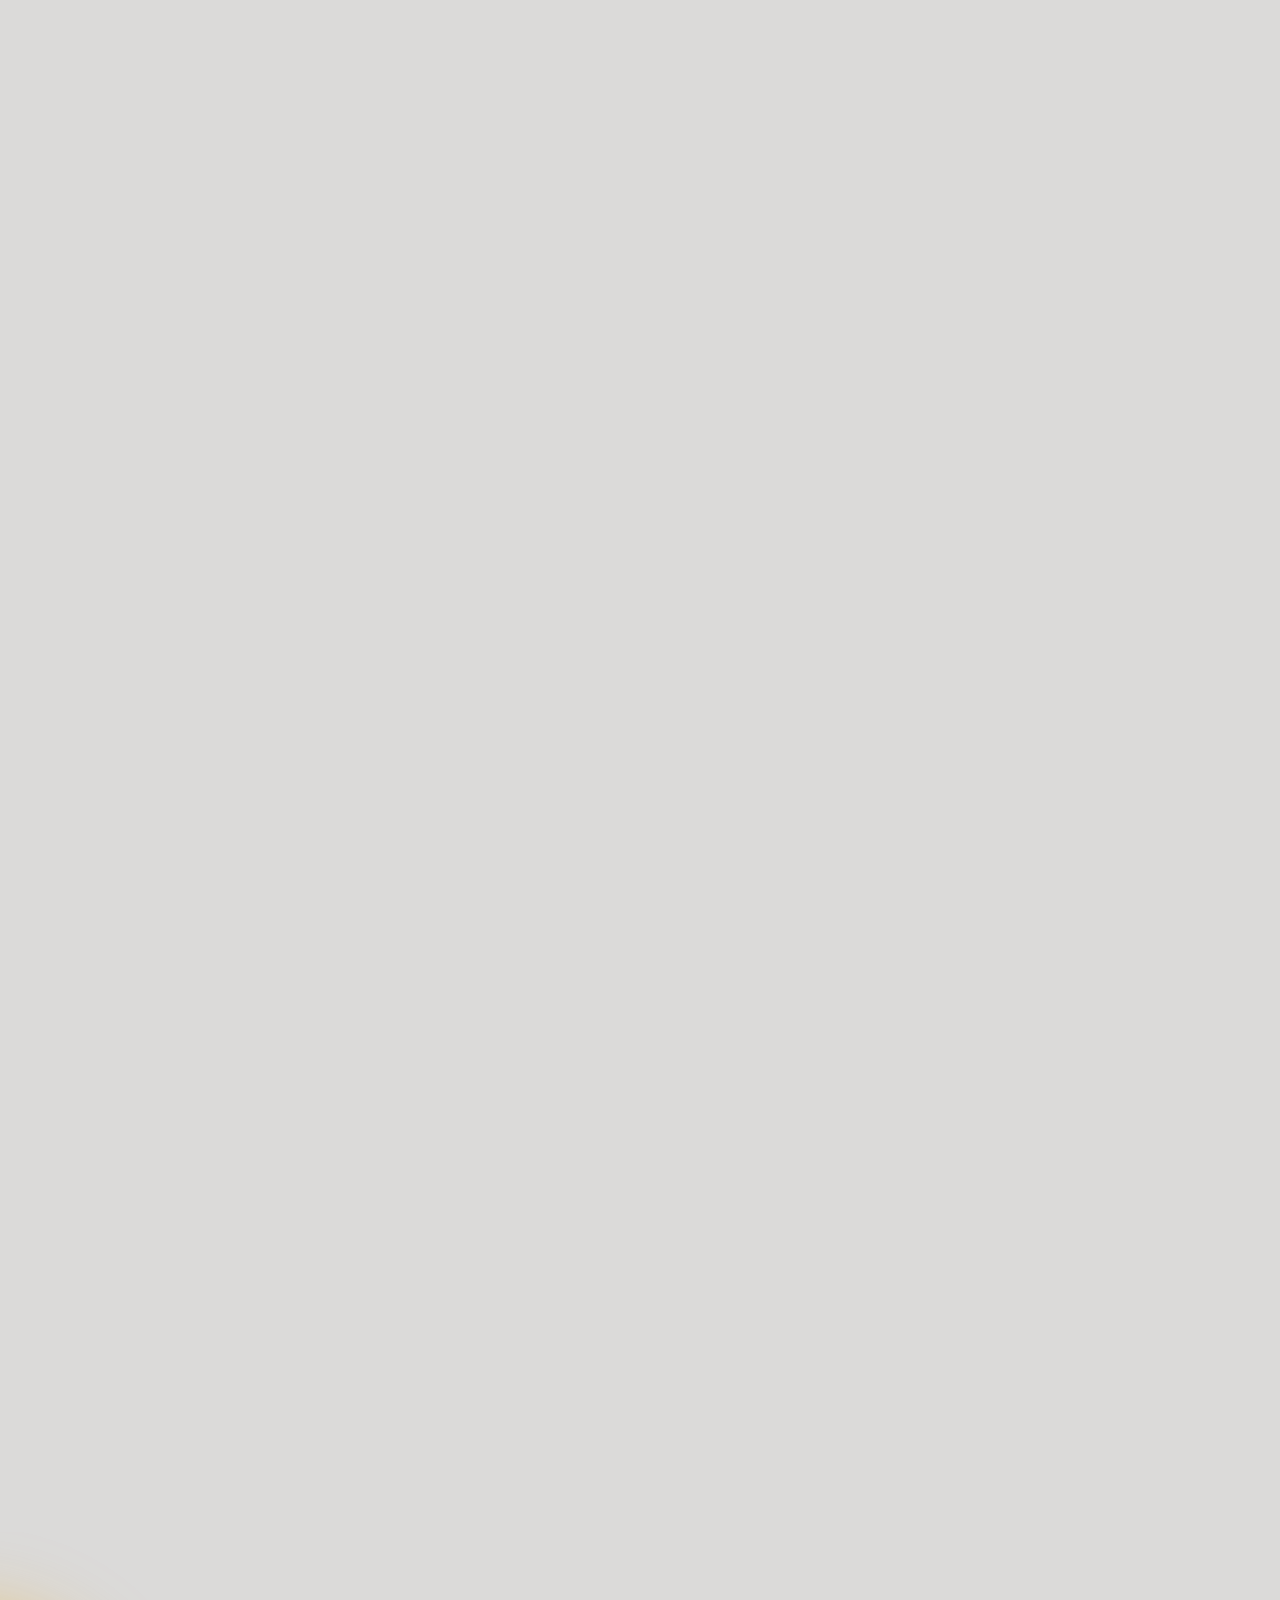
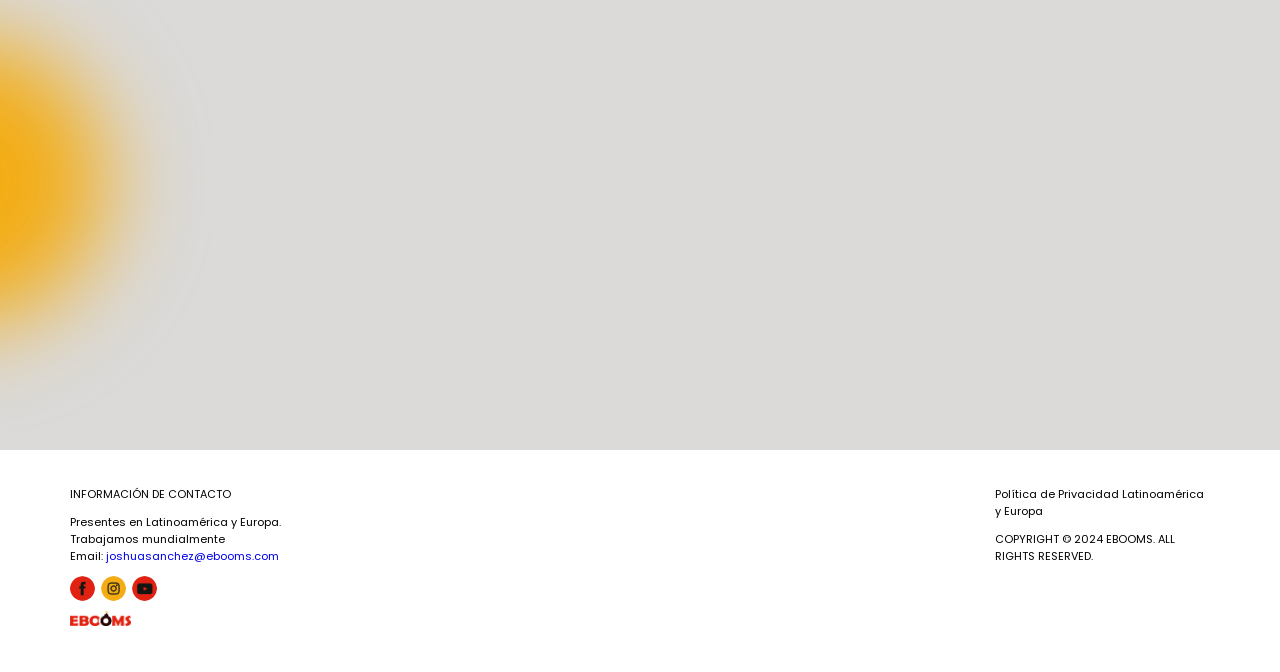
==== commit 13089e4b: "pdf changes" ====
--- a/index.html
+++ b/index.html
@@ -54,13 +54,52 @@
         <div class="section1">
             <div class="line1 flex">
                 <div class="flex1 left">
-                    <div class="title">El método de 3 pasos para duplicar las ventas de E-commerce en 90 días sin invertir millones en publicidad.</div>
-                    <button class="firstFont btnGradient btnGoToCall">Agenda aquí tu llamada</button>
+                    <div class="title">EXPERTOS EN CRECIMIENTO COMERCIAL EXPONENCIAL</div>
+                    <button class="firstFont btnGradient btnGoToCall btn01">El boom de la IA: El futuro de tus ventas es hoy</button>
                 </div>
                 <div class="flex3">
                     <iframe class="video" width="560" height="315" src="https://www.youtube.com/embed/aBRoAyxmGBs?si=D8oZbPEwTAxDZ1HP&autoplay=1&mute=1" title="YouTube video player" frameborder="0" allow="accelerometer; autoplay; clipboard-write; encrypted-media; gyroscope; picture-in-picture; web-share" referrerpolicy="strict-origin-when-cross-origin" allowfullscreen></iframe>
                 </div>
             </div>
+
+            <!-- El terreno desafiante -->
+            <div class="terrain">
+                <h3>EL TERRENO DESAFIANTE</h3>
+                <p>Ventas lentas. Clientes caros. Competencia feroz. Vendedores agotados</p>
+
+                <div class="flex" style="text-align: left;">
+                    <span class="btnGradient backNumbers"></span>
+                    <ol>
+                        <li style="margin-left: 2px;">Tu marca no se destaca en medio del ruido digital.</li>
+                        <li>Inviertes mucho en atraer leads que no se convierten en clientes y ventas.</li>
+                        <li>Tu competencia acapara tu mercado y se lleva a tus clientes.</li>
+                        <li style="margin-left: -1px;">Dependes de la eficiencia de tu equipo de ventas.</li>
+                        <li style="margin-left: -1px;">Escalar depende del ánimo de cada vendedor, no de la estrategia.</li>
+                        <li style="margin-left: -1px;">Los prospectos caídos quedan olvidados mientras te enfocas en los nuevos.</li>
+                        <li>Mantener un nivel de cierre alto se vuelve inviable cuando el equipo no está motivado.</li>
+                    </ol>
+                </div>
+            </div>
+
+            <!-- La receta del boom -->
+             <div class="recipe">
+                <h3>LA RECETA DEL BOOM</h3>
+                <p>¿Qué hacemos?</p>
+                <div class="flex">
+                    <div class="flex1 col">
+                        <div class="grayCircle">ATRACCIÓN INTELIGENTE</div>
+                    </div>
+                    <div class="flex1 col">
+                        <div class="grayCircle">IA COMO TU NUEVO EQUIPO DE VENTAS 24/7</div>
+                    </div>
+                    <div class="flex1 col">
+                        <div class="grayCircle">ESTRATEGIAS DE RECUPERACIÓN</div>
+                    </div>
+                </div>
+            </div>
+
+
+            <!-- Marcas que han confiado -->
             <div class="line2">
                 <p>Marcas que han confiado en E-booms:</p>
                 <div class="icons">
--- a/css/style.css
+++ b/css/style.css
@@ -49,8 +49,56 @@
 .flex2 { flex: 2; }
 .flex3 { flex: 3; }
 
-
-
+.terrain, .recipe { margin-top: 80px; }
+.terrain ol {    
+    list-style-type: none;
+    counter-reset: item;
+    padding-left: 0;
+    font-weight: 600;
+}
+.terrain li {
+    display: flex;
+    position: relative;
+    margin-bottom: 6px;
+}
+.terrain li:before {
+    content: counter(item) " "; /* Generates the number and a space */
+    counter-increment: item;   /* Increments the counter for the next item */
+    font-weight: bold;         /* Optional: styles the number */
+    margin-right: 2.5em;       /* Optional: adds space between the number and text */
+}
+
+.backNumbers.btnGradient {
+    position: relative;
+    float: left;
+    flex: 0;
+    left: 24px;
+    z-index: 0;
+    margin: 0;
+    padding: 0px 20px;
+    background-image: linear-gradient(to top, #E22211 -18%, #E7AD03 62%, #F4AD03 100%);
+}
+.grayCircle {    
+    background: #5e5e5e;
+    border-radius: 100%;
+    height: 110px;
+    width: 110px;
+    display: flex;
+    align-items: anchor-center;
+    color: white;
+    font-size: 12px;
+    font-weight: 500;
+    letter-spacing: 0.3px;
+    border-style: dotted;
+    border-width: 2px;
+    padding: 10px;
+}
+.recipe .col {
+    justify-items: center;
+}
+
+button.btn01 { margin: 10px 0; max-width: 100%; }
+.section1 .left { align-content: center; }
 .section1 .flex3 { display: none; }
 .header .name, .divMenu .logo {font-weight: 600;margin: 0;cursor: initial;background: url(../images/logo.png);width: 122px;height: 51px;background-size: contain;background-repeat: no-repeat;margin-top: 10px;display: inline-block;/* float: left; */position: absolute;}
 .header span {margin: 0px 10px;line-height: 61px;cursor: pointer;height: 47px;font-weight: 700;}
@@ -849,10 +897,7 @@
 }
 
 @media (min-width:1200px)  {
-    .section1 .left {
-        margin-top: 115px;
-        display: none;
-    }
+    
     .section1 .line1 { display: flex; }
     .section1 {
     padding: 130px 0px 15px 40px; }
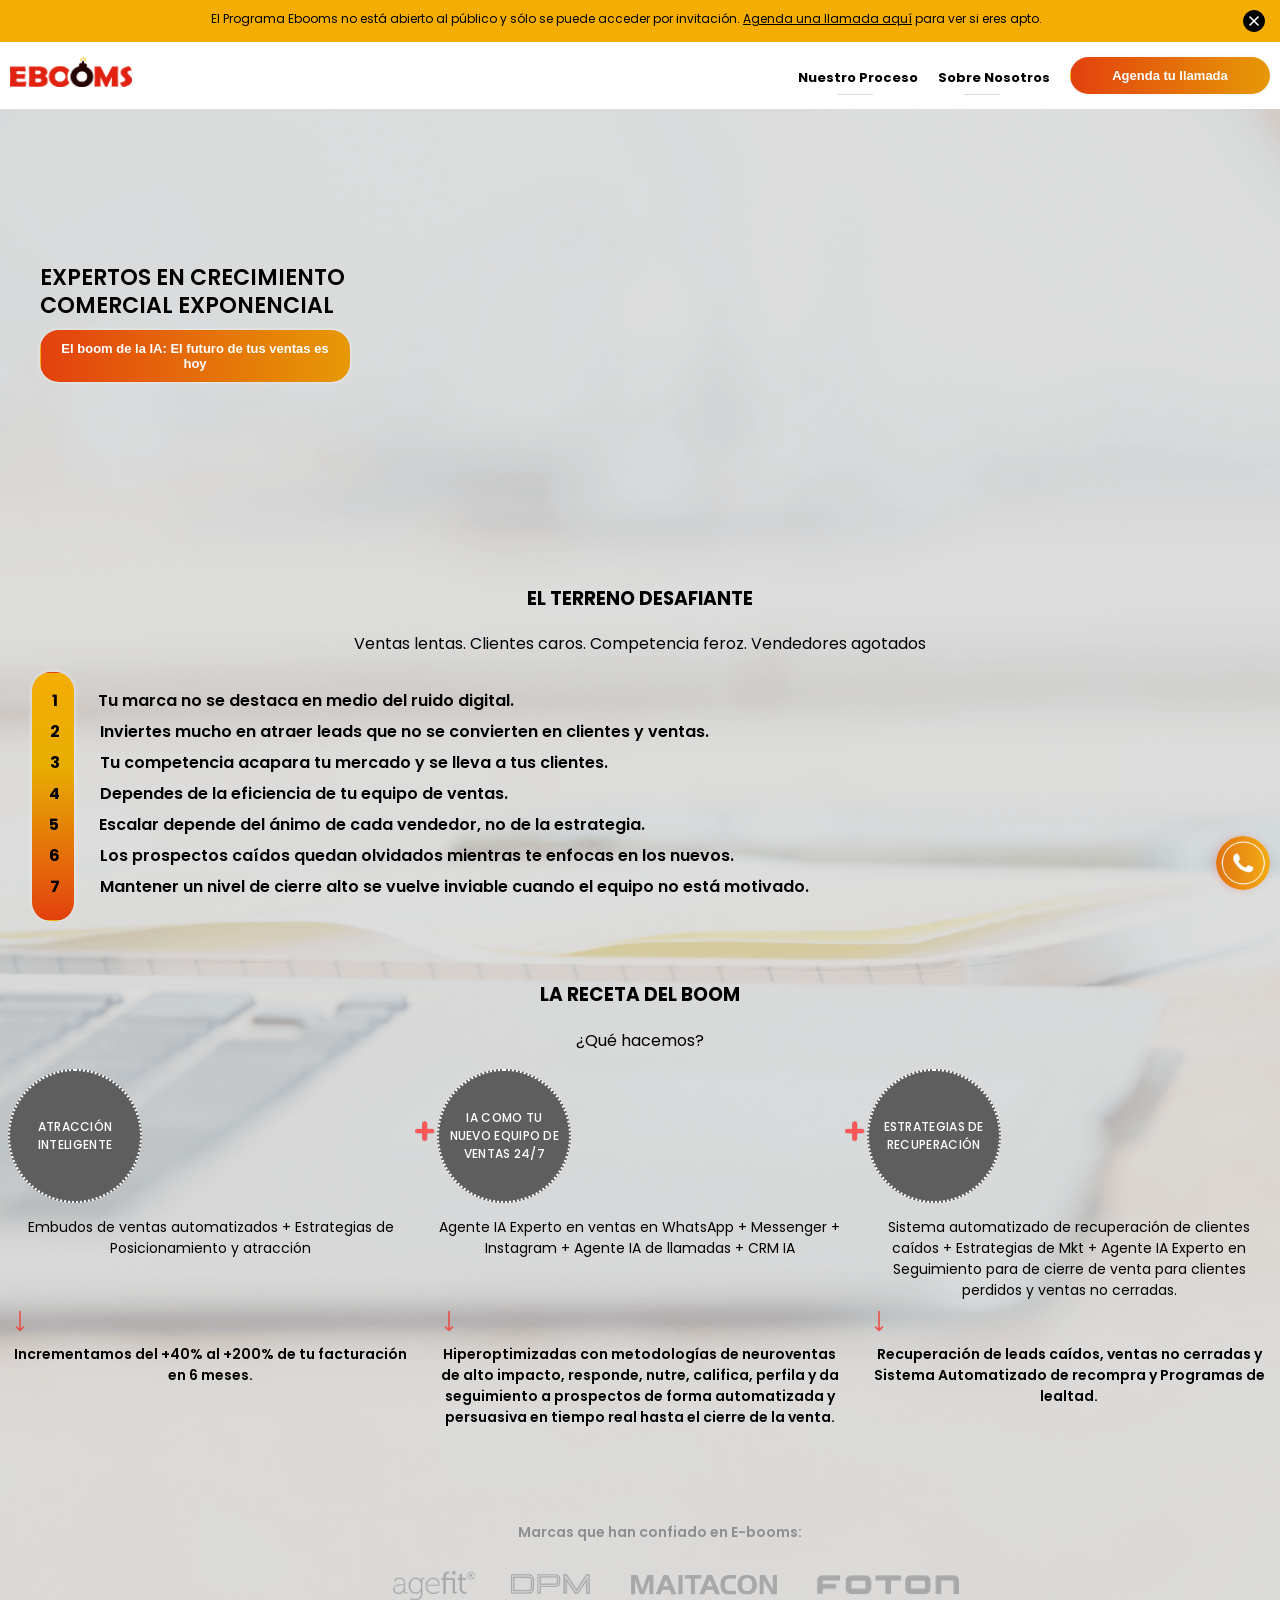
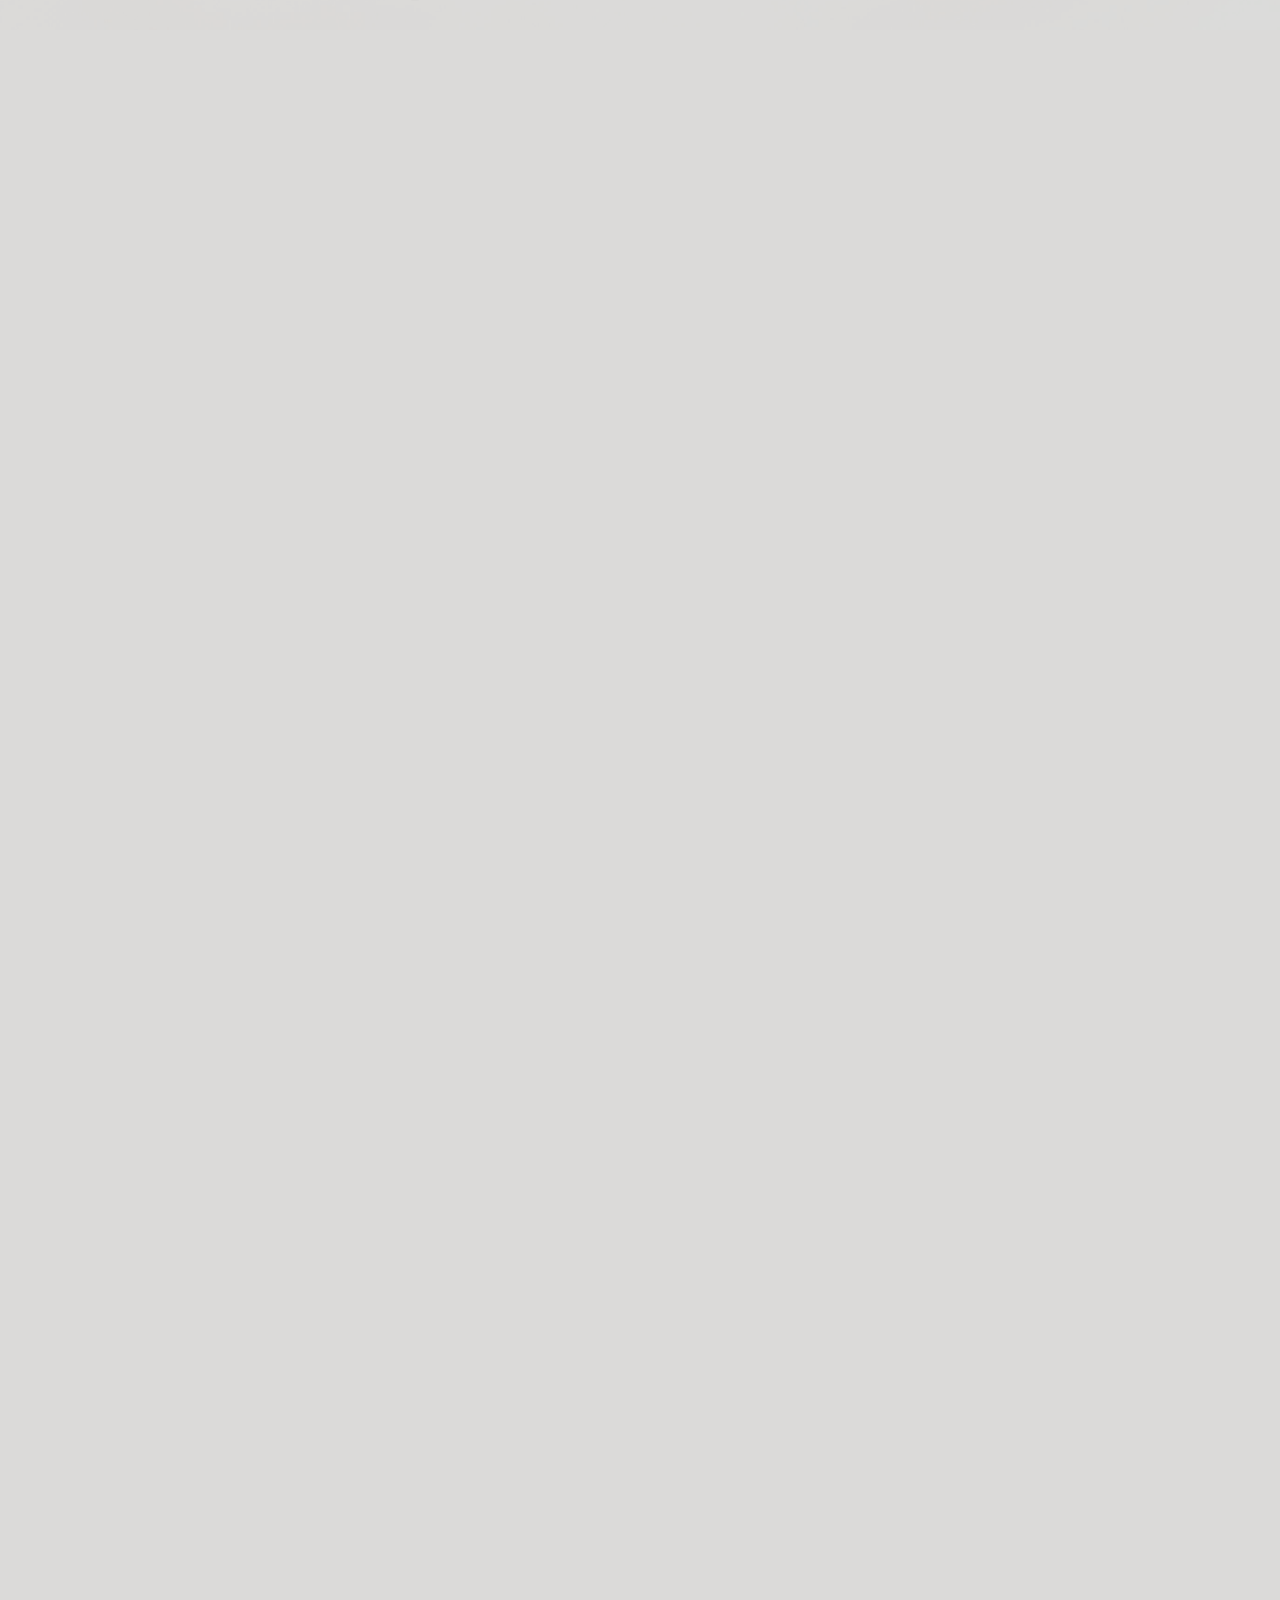
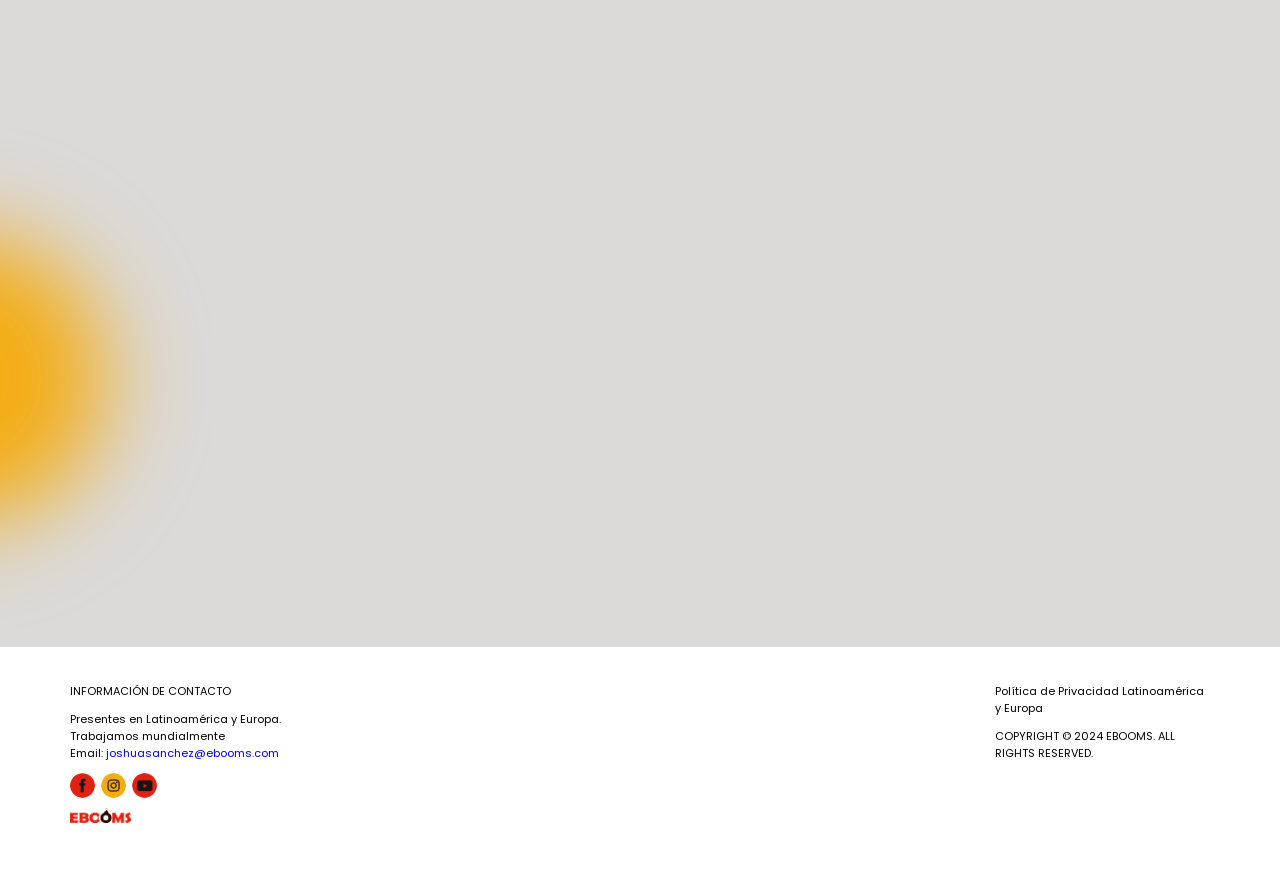
==== commit c7b353ab: "pdf changes v2" ====
--- a/index.html
+++ b/index.html
@@ -8,6 +8,8 @@
         <link rel="preconnect" href="https://fonts.gstatic.com" crossorigin>
         <link href="https://fonts.googleapis.com/css2?family=Poppins:ital,wght@0,100;0,200;0,300;0,400;0,500;0,600;0,700;0,800;0,900;1,100;1,200;1,300;1,400;1,500;1,600;1,700;1,800;1,900&display=swap" rel="stylesheet">
         <meta name="viewport" content="width=device-width, initial-scale=1">
+        <!--<link rel="shortcut icon" href="/images/blackBomb.png">-->
+        <title>ebooms</title>
         <meta charset="utf-8">
     </head>
     <body>
@@ -88,12 +90,28 @@
                 <div class="flex">
                     <div class="flex1 col">
                         <div class="grayCircle">ATRACCIÓN INTELIGENTE</div>
+                        
+                        <p class="paragraph01">Embudos de ventas automatizados + Estrategias de Posicionamiento y atracción</p>
+                        <div class="downArrow"></div>
+                        <p class="paragraph02">Incrementamos del +40% al +200% de tu facturación en 6 meses.</p>
+                    </div>
+                    <div class="height0">
+                        <div class="imgPlus"></div>
                     </div>
                     <div class="flex1 col">
                         <div class="grayCircle">IA COMO TU NUEVO EQUIPO DE VENTAS 24/7</div>
+                        <p class="paragraph01">Agente IA Experto en ventas en WhatsApp + Messenger + Instagram + Agente IA de llamadas + CRM IA</p>
+                        <div class="downArrow"></div>
+                        <p class="paragraph02">Hiperoptimizadas con metodologías de neuroventas de alto impacto, responde, nutre, califica, perfila y da seguimiento a prospectos de forma automatizada y persuasiva en tiempo real hasta el cierre de la venta.</p>
+                    </div>
+                    <div class="height0">
+                        <div class="imgPlus"></div>
                     </div>
                     <div class="flex1 col">
                         <div class="grayCircle">ESTRATEGIAS DE RECUPERACIÓN</div>
+                        <p class="paragraph01">Sistema automatizado de recuperación de clientes caídos + Estrategias de Mkt + Agente IA Experto en Seguimiento para de cierre de venta para clientes perdidos y ventas no cerradas.</p>
+                        <div class="downArrow"></div>
+                        <p class="paragraph02">Recuperación de leads caídos, ventas no cerradas y Sistema Automatizado de recompra y Programas de lealtad.</p>
                     </div>
                 </div>
             </div>
--- a/css/style.css
+++ b/css/style.css
@@ -49,7 +49,12 @@
 .flex2 { flex: 2; }
 .flex3 { flex: 3; }
 
-.terrain, .recipe { margin-top: 80px; }
+.terrain, .recipe { 
+    margin-top: 40px; 
+    margin-left: -40px; 
+    padding-inline: 8px;    
+    overflow-x: auto;
+}
 .terrain ol {    
     list-style-type: none;
     counter-reset: item;
@@ -95,6 +100,29 @@
 }
 .recipe .col {
     justify-items: center;
+}
+.recipe .flex {
+    font-size: 14px;
+}
+.recipe .paragraph01 {
+    height: 75px;
+}
+.recipe .paragraph02 {
+    font-weight: 600;
+}
+
+.height0 { height: 0px; }
+.imgPlus {
+    background: url(../images/plus.png);width: 24px;height: 24px;background-size: contain;background-repeat: no-repeat;
+    position: absolute;position: relative;
+    left: 0px;
+    top: 50px;
+}
+.downArrow {
+    background: url(../images/down-arrow.png);width: 24px;height: 24px;background-size: contain;background-repeat: no-repeat;
+    position: absolute;position: relative;
+    left: 0px;
+    top: -7px;
 }
 
 button.btn01 { margin: 10px 0; max-width: 100%; }
@@ -755,16 +783,36 @@
 
 
 
+@media (max-width: 1400px) {
+    .downArrow {
+        top: 3px;
+    }
+}
+
+@media (max-width: 1080px) {
+    .recipe .paragraph01 {
+        height: 95px;
+    }
+}
 
 @media (max-width: 1023px) {
    
 }
 @media (min-width: 900px) {
-    
     .aboutus .numbers .content .textleft { display: inline-block }
+}
+
+@media (max-width:920px)  {
+    .recipe .paragraph01 {
+        height: 124px;
+    }
 }
 @media (max-width:900px)  {
     
+    .terrain, .recipe {
+        margin-left: -10px;
+    }
+
 .header .menu { display: block; }
      .header span { display: none; }
     .header {
@@ -896,6 +944,24 @@
 }
 }
 
+@media (max-width:767px)  {
+    .recipe .paragraph01 {
+        height: 154px;
+    }
+}
+
+@media (max-width:635px)  {
+    .recipe .paragraph01 {
+        height: 200px;
+    }
+}
+
+@media (max-width:530px)  {
+    .recipe .paragraph01 {
+        height: 240px;
+    }
+}
+
 @media (min-width:1200px)  {
     
     .section1 .line1 { display: flex; }
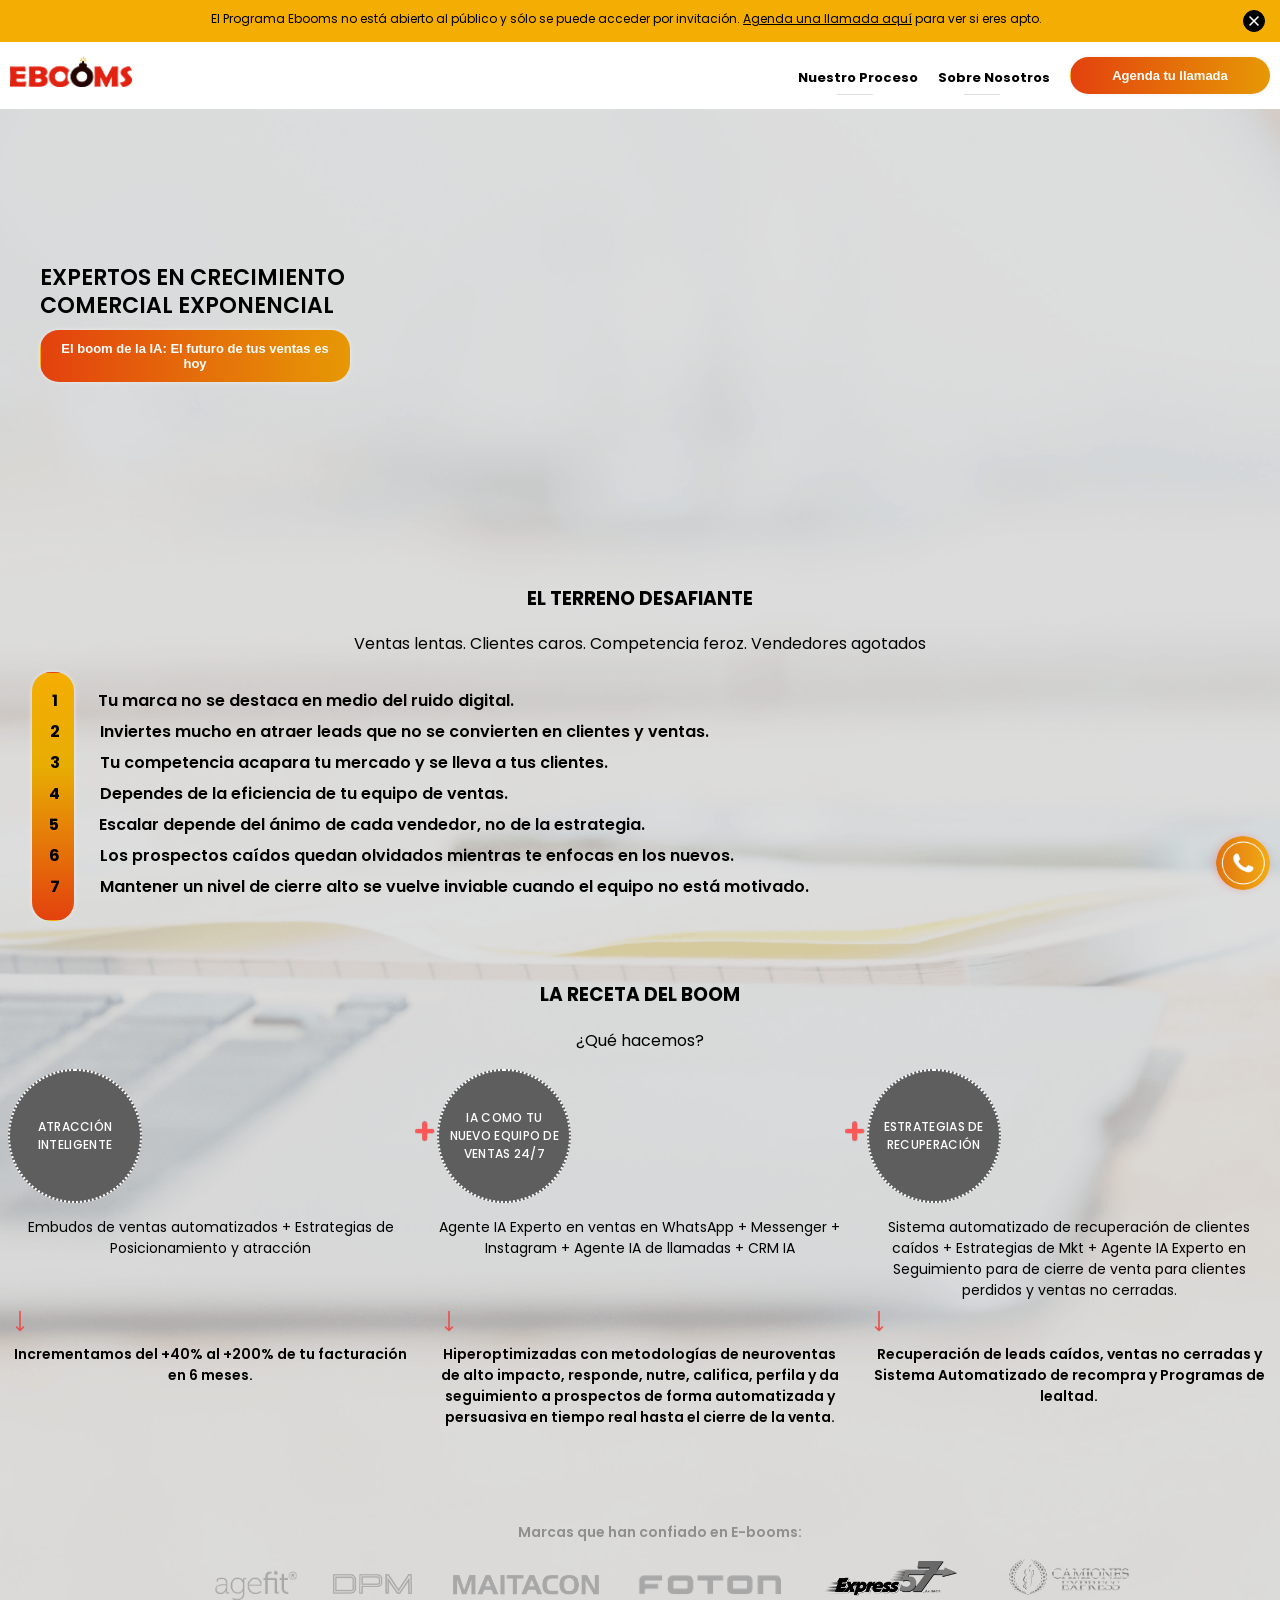
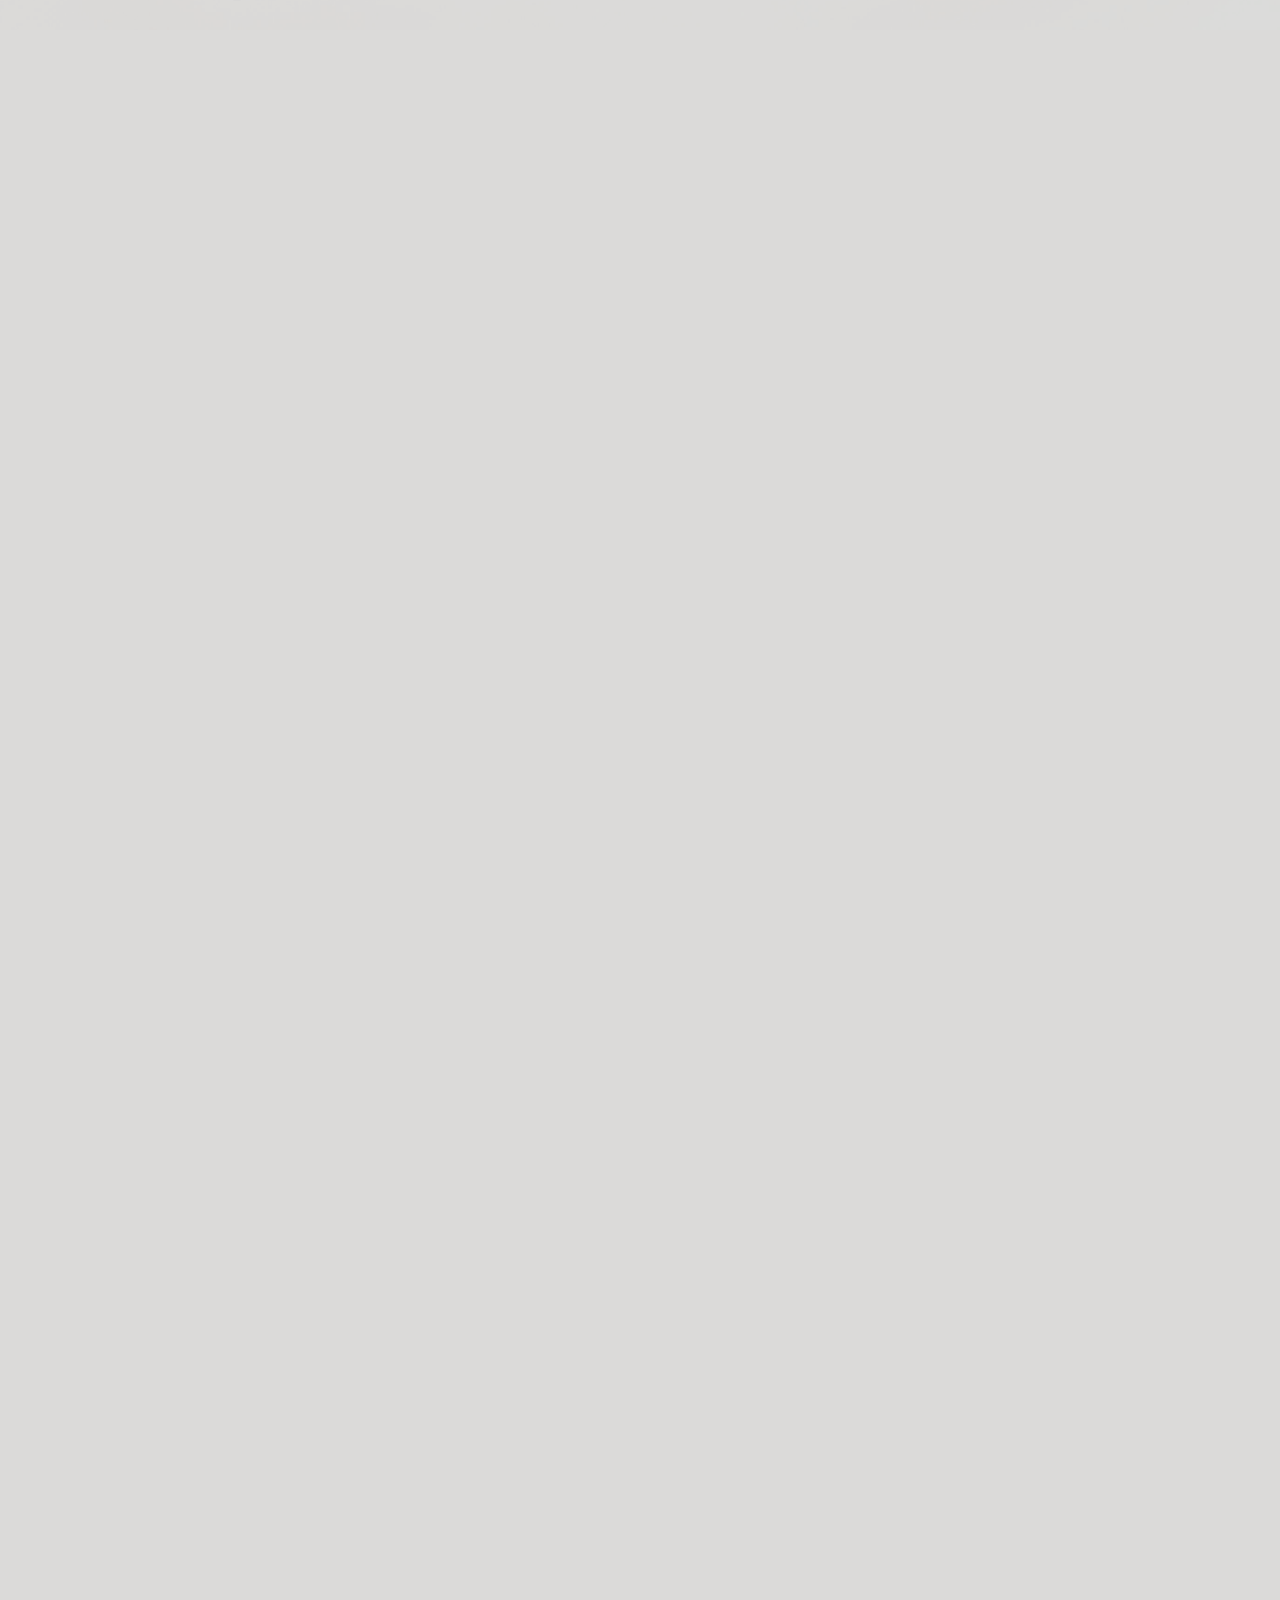
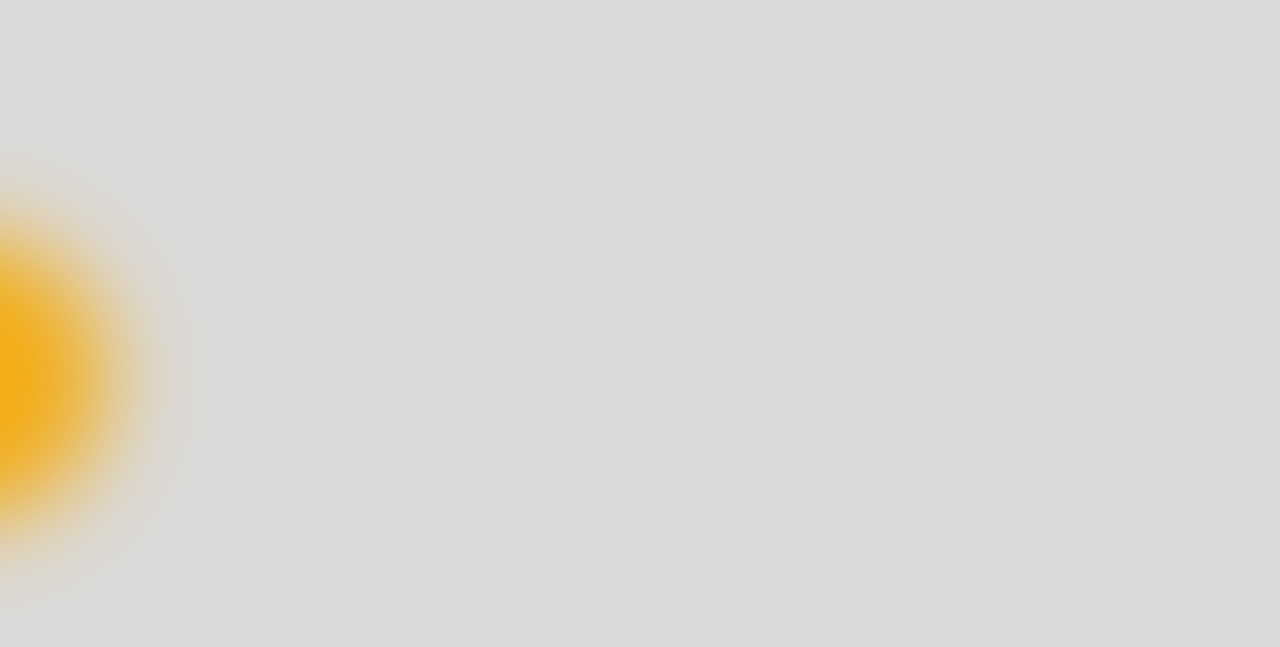
==== commit ac0d516e: "new images + new instagram url" ====
--- a/index.html
+++ b/index.html
@@ -2,7 +2,7 @@
     <head>
         <script src="https://code.jquery.com/jquery-3.7.1.min.js" integrity="sha256-/JqT3SQfawRcv/BIHPThkBvs0OEvtFFmqPF/lYI/Cxo=" crossorigin="anonymous"></script>
         <script src="js/script.js"></script>
-        <link rel="stylesheet" href="css/style.css">
+        <link rel="stylesheet" href="css/style.css?v=1">
         <link rel="stylesheet" href="https://fonts.googleapis.com/css2?family=Material+Symbols+Outlined:opsz,wght,FILL,GRAD@24,400,0,0" />
         <link rel="preconnect" href="https://fonts.googleapis.com">
         <link rel="preconnect" href="https://fonts.gstatic.com" crossorigin>
@@ -125,6 +125,8 @@
                     <i id="imgDPM" class="image"></i>
                     <i id="imgMaitacon" class="image"></i>
                     <i id="imgFoton" class="image"></i>
+                    <i id="imgExpress57" class="image"></i>
+                    <i id="imgCamionesExpress" class="image"></i>
                 </div>
             </div>
         </div>
@@ -281,10 +283,10 @@
                     Email: <a href="mailto:joshuasanchez@ebooms.com">joshuasanchez@ebooms.com</a>
                 </p>     
                 <div class="icons">
-                    <a href="https://www.facebook.com/profile.php?id=61560010509264" target="_blank">
+                    <a href="https://www.facebook.com/share/1EaxyrSCt7/" target="_blank">
                         <i class="round facebook"></i>
                     </a>                    
-                    <a href="https://www.instagram.com/ecomboomsolutions" target="_blank">
+                    <a href="https://www.instagram.com/ebooms_" target="_blank">
                         <i class="round instagram"></i>
                     </a>                    
                     <a href="https://www.youtube.com/@ebooms1" target="_blank">
--- a/css/style.css
+++ b/css/style.css
@@ -656,6 +656,8 @@
 #imgDPM {background-image: url("../images/DMP.png");margin: 0;height: 20px;top: -15px;width: 95px;}
 #imgMaitacon {background-image: url("../images/MAITACON.png");margin-top: 10px;height: 22px;width: 150px;top: -12px;margin-right: 7px;}
 #imgFoton {background-image: url("../images/FOTON2.png");height: 50px;width: 150px;top: 3px;}
+#imgExpress57 {background-image: url("../images/express57.png");height: 35px;width: 135px;top: -13px;}
+#imgCamionesExpress {background-image: url("../images/camionesExpress.png");height: 45px;width: 135px;top: -9px;}
 .section1 .line2 .image:first-child { margin-left: 0; }
 .section1 .line2 .image:last-child { margin-right: 0; }
 .titleYellow {
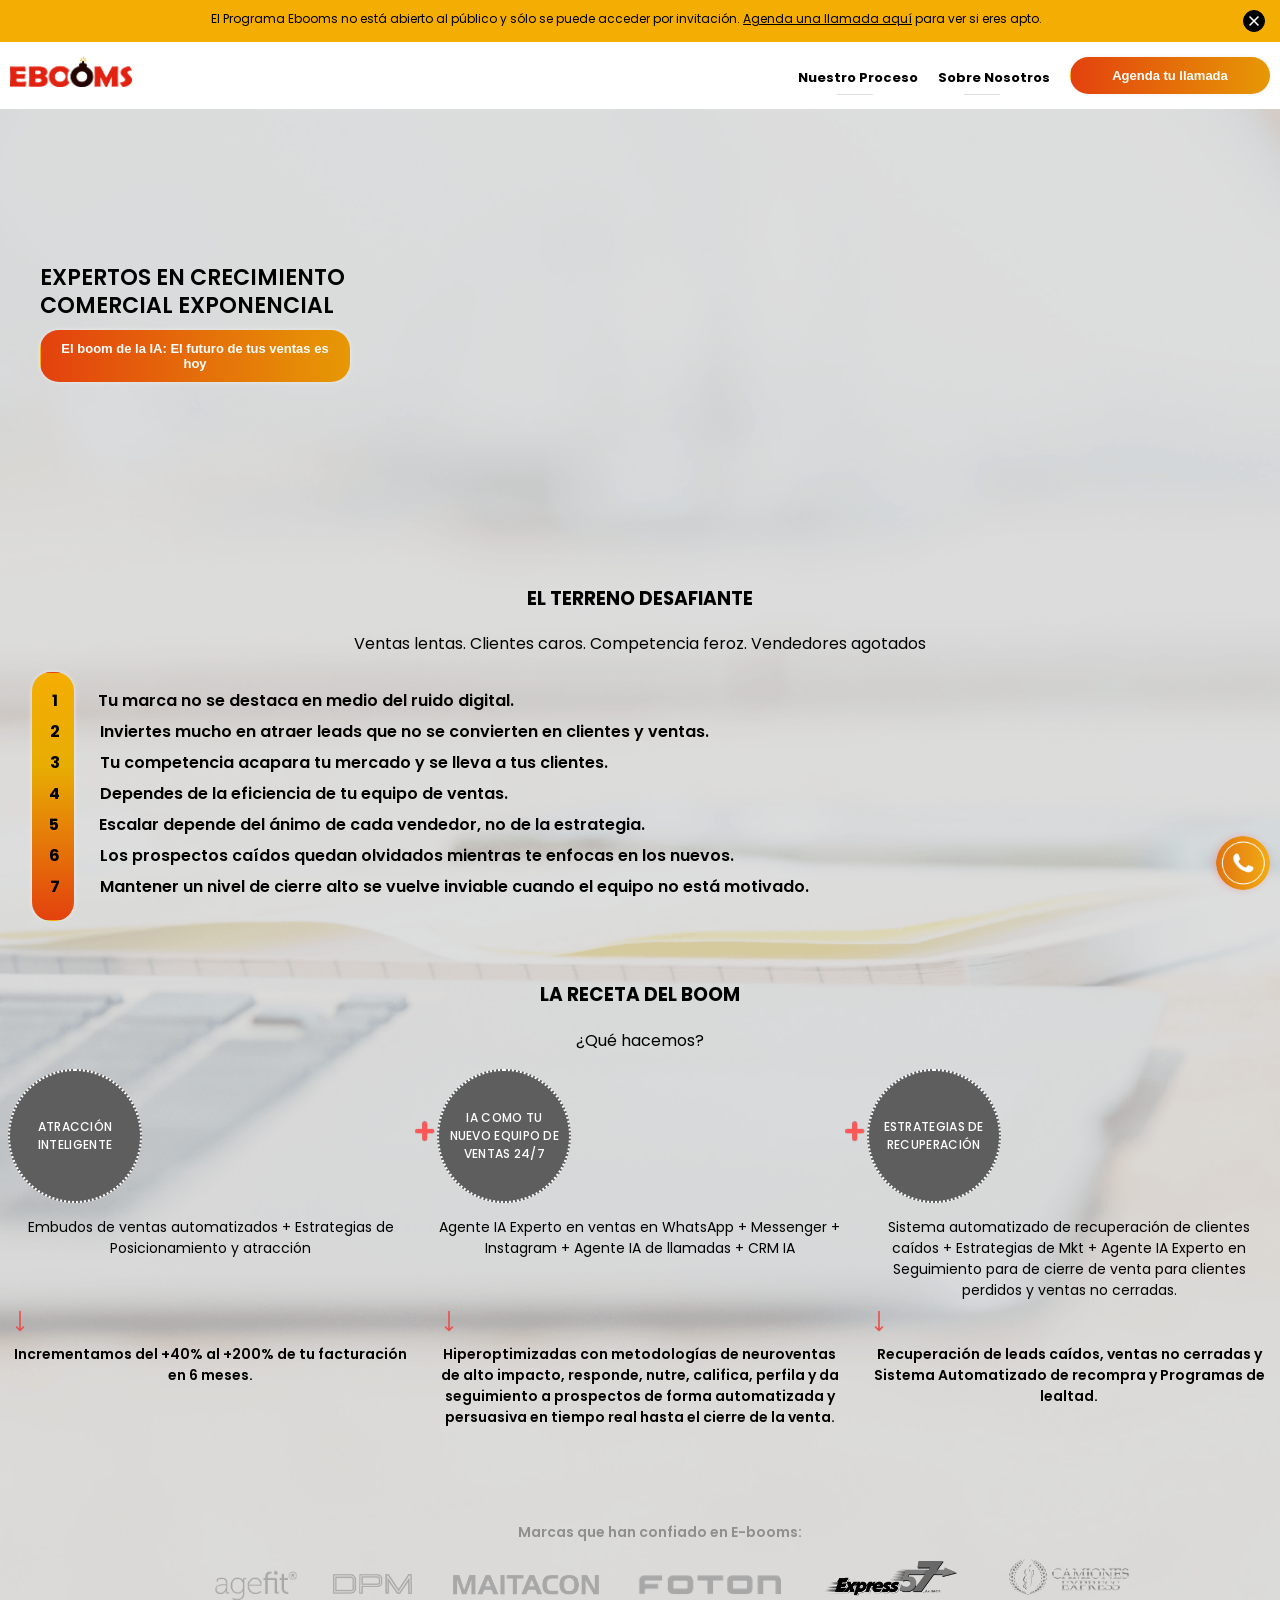
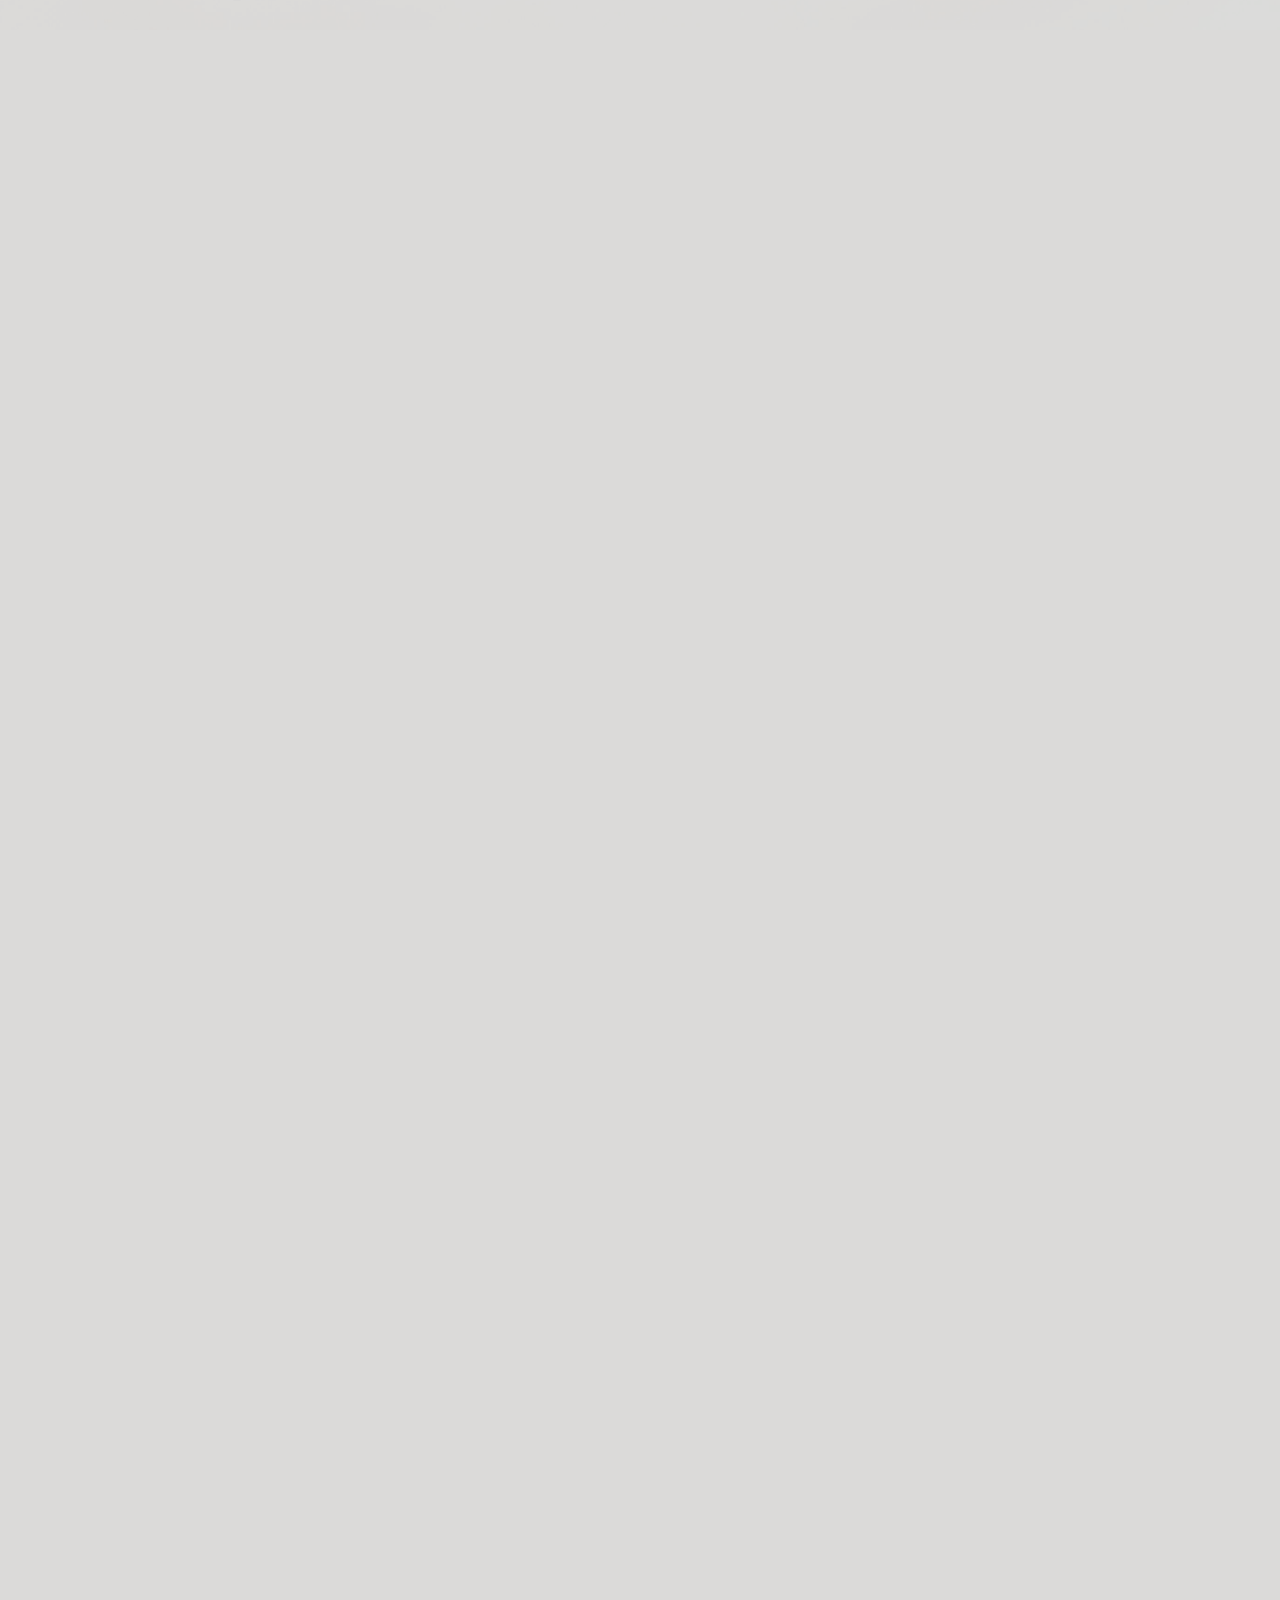
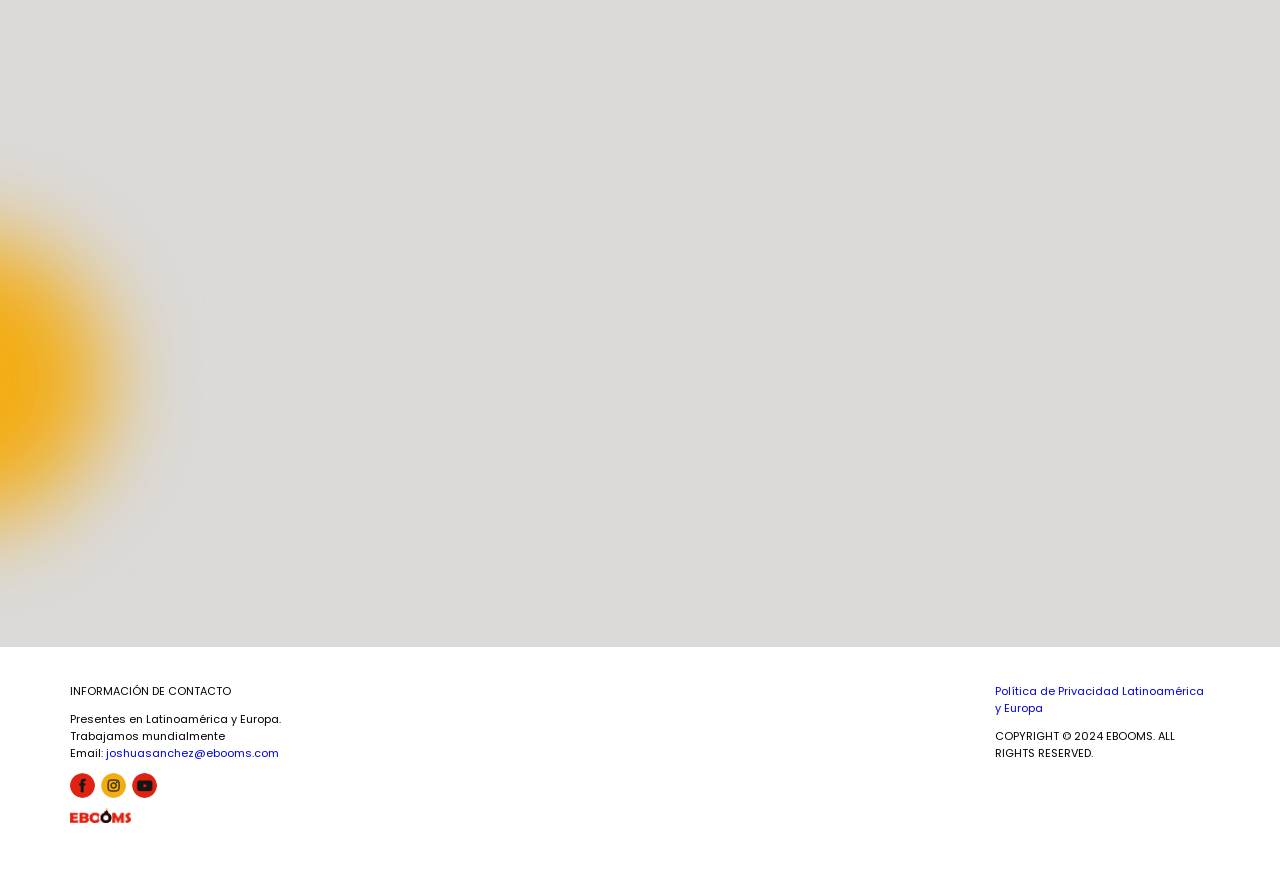
==== commit cc392bae: "link" ====
--- a/index.html
+++ b/index.html
@@ -297,7 +297,7 @@
             </div>
             <div class="center"></div>
             <div class="right">
-                <p>Política de Privacidad Latinoamérica y Europa</p> 
+                <p><a href="aviso-de-privacidad.html" target="_blank">Política de Privacidad Latinoamérica y Europa</a></p> 
                 <p>COPYRIGHT © 2024 EBOOMS. ALL RIGHTS RESERVED.</p>
             </div>            
         </div>
--- a/css/style.css
+++ b/css/style.css
@@ -44,6 +44,9 @@
  margin-right: 20px;
  }
 .header {background-color: white;/* height: 50px; */padding: 5px 10px;font-size: 13px;color: black;/* position: fixed; *//* width: 100%; */}
+.privacy .header {
+    min-height: 57px;
+}
 .flex {display: flex;}
 .flex1 { flex: 1; }
 .flex2 { flex: 2; }
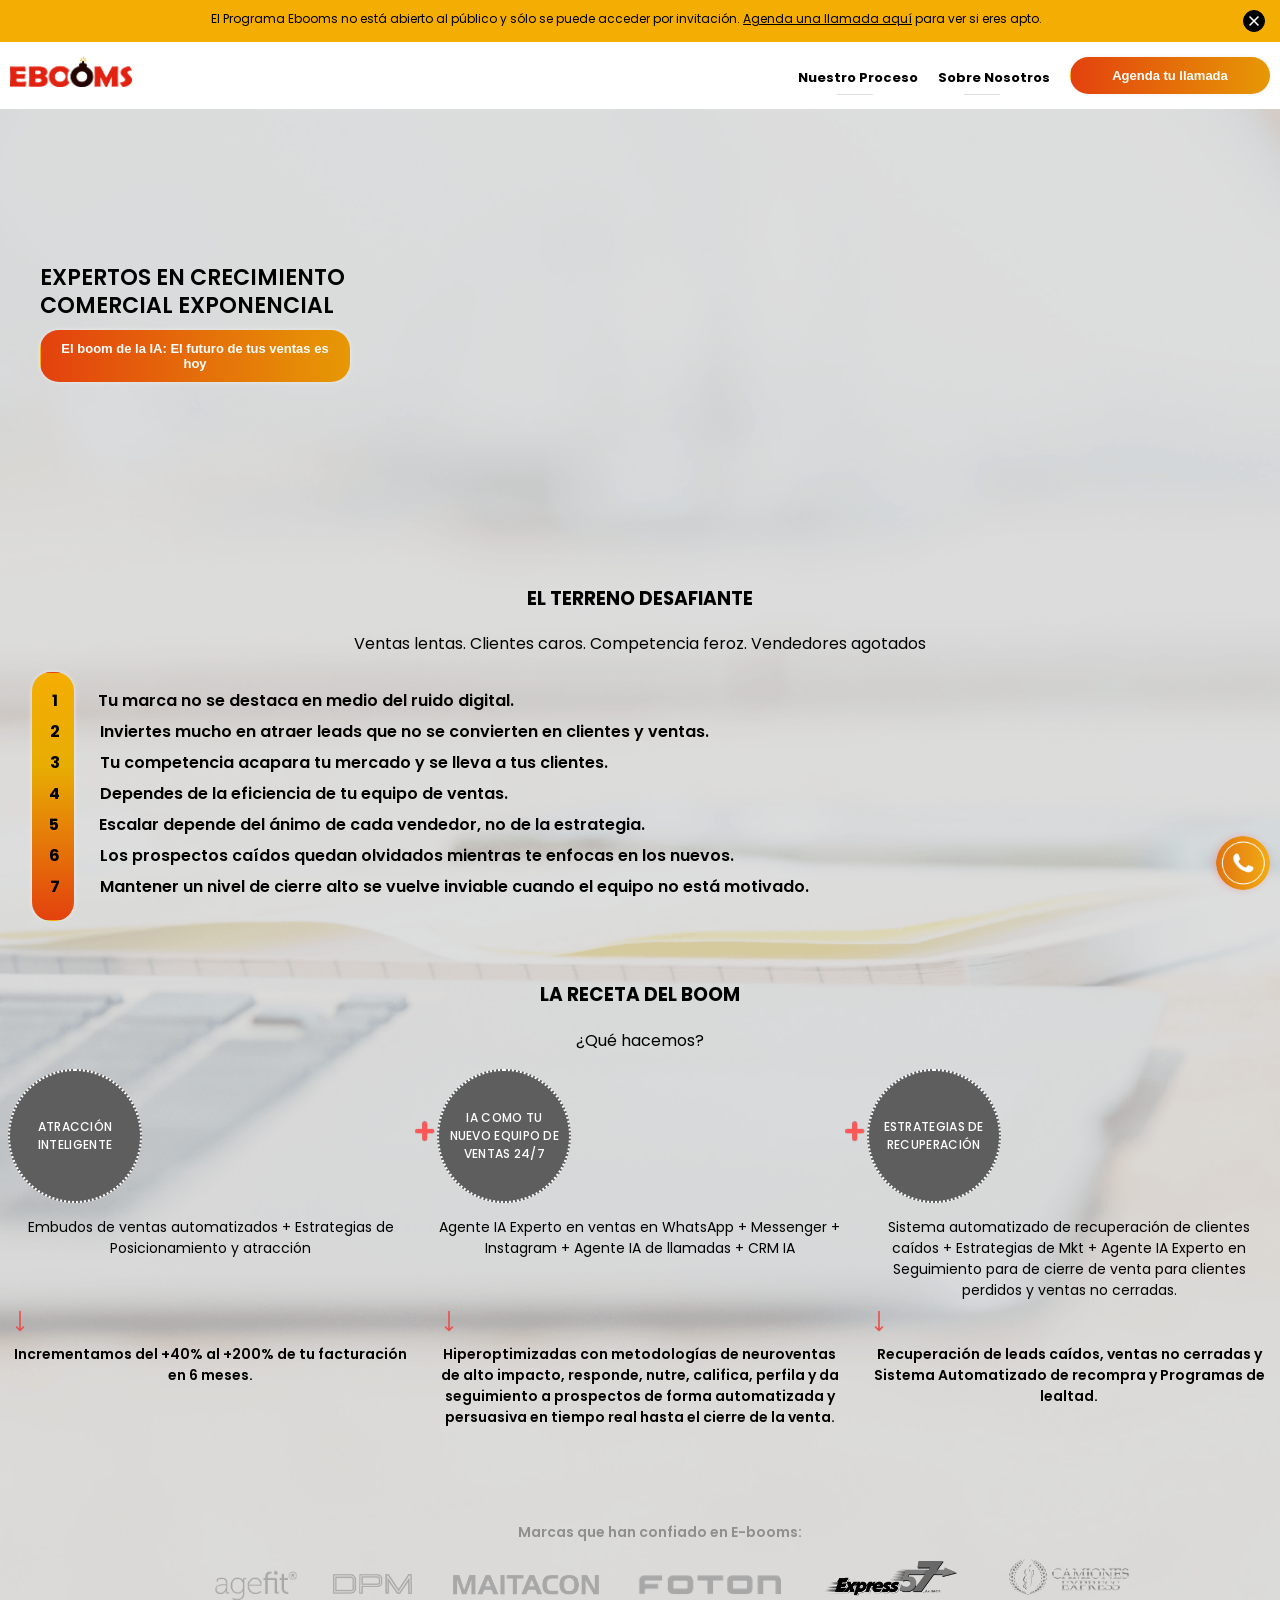
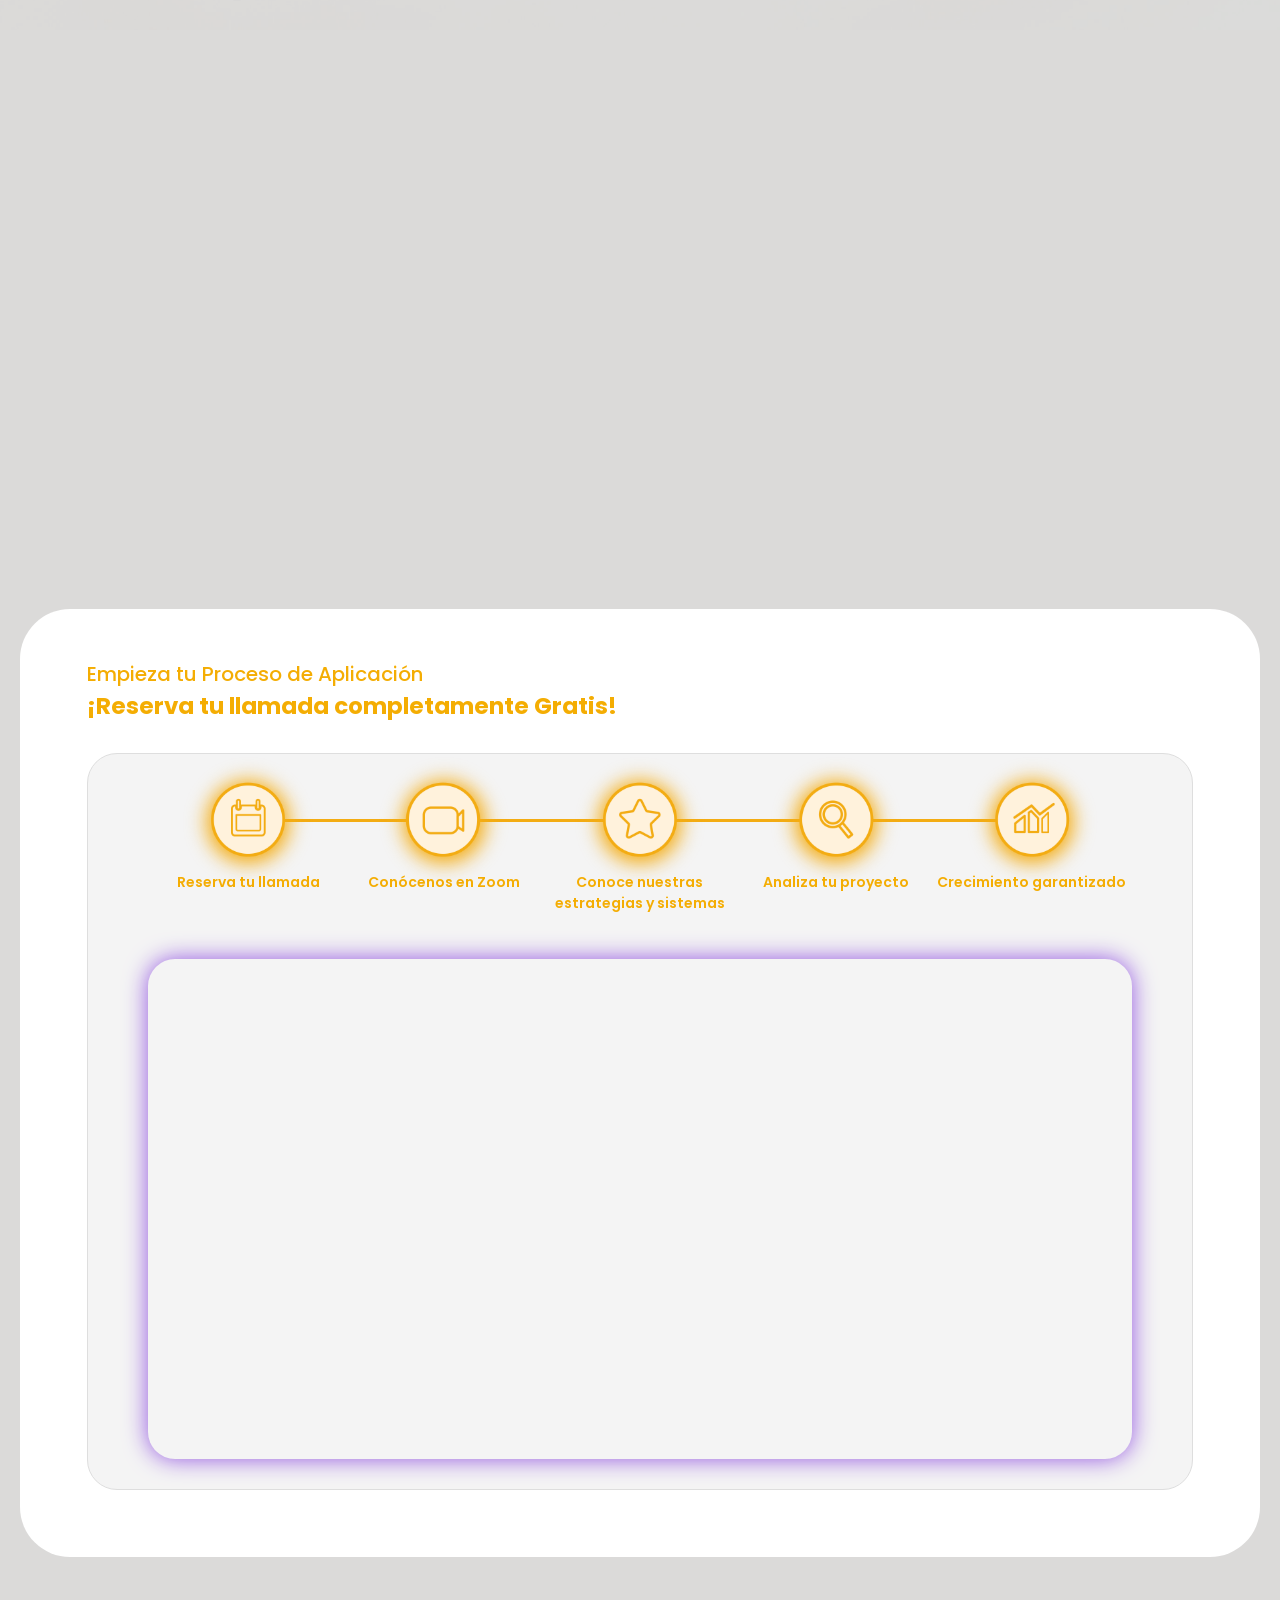
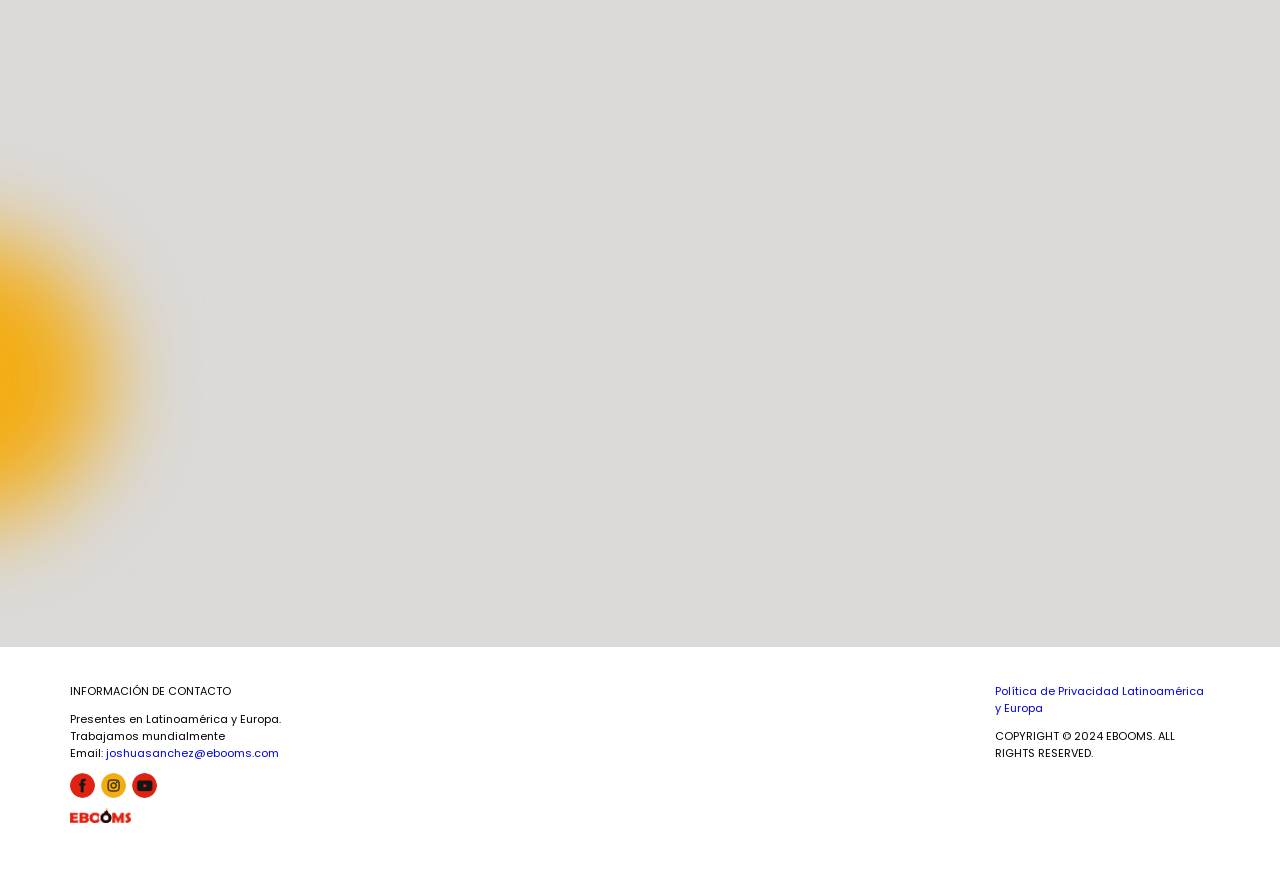
==== commit e60b1628: "meta pixel code" ====
--- a/index.html
+++ b/index.html
@@ -11,6 +11,24 @@
         <!--<link rel="shortcut icon" href="/images/blackBomb.png">-->
         <title>ebooms</title>
         <meta charset="utf-8">
+
+        <!-- Meta Pixel Code -->
+        <script>
+        !function(f,b,e,v,n,t,s)
+        {if(f.fbq)return;n=f.fbq=function(){n.callMethod?
+        n.callMethod.apply(n,arguments):n.queue.push(arguments)};
+        if(!f._fbq)f._fbq=n;n.push=n;n.loaded=!0;n.version='2.0';
+        n.queue=[];t=b.createElement(e);t.async=!0;
+        t.src=v;s=b.getElementsByTagName(e)[0];
+        s.parentNode.insertBefore(t,s)}(window, document,'script',
+        'https://connect.facebook.net/en_US/fbevents.js');
+        fbq('init', '1105796535948599');
+        fbq('track', 'PageView');
+        </script>
+        <noscript><img height="1" width="1" style="display:none"
+        src="https://www.facebook.com/tr?id=1105796535948599&ev=PageView&noscript=1"
+        /></noscript>
+        <!-- End Meta Pixel Code -->
     </head>
     <body>
         <!-- Top Fixed -->
--- a/css/style.css
+++ b/css/style.css
@@ -43,9 +43,14 @@
  margin-top: 16px;
  margin-right: 20px;
  }
-.header {background-color: white;/* height: 50px; */padding: 5px 10px;font-size: 13px;color: black;/* position: fixed; *//* width: 100%; */}
+.header {background-color: white;/* height: 50px; */padding: 5px 10px;
+    font-size: 13px;
+    color: black;/* position: fixed; *//* width: 100%; */}
 .privacy .header {
     min-height: 57px;
+}
+.privacy .section1 {
+    background-image: none;
 }
 .flex {display: flex;}
 .flex1 { flex: 1; }
